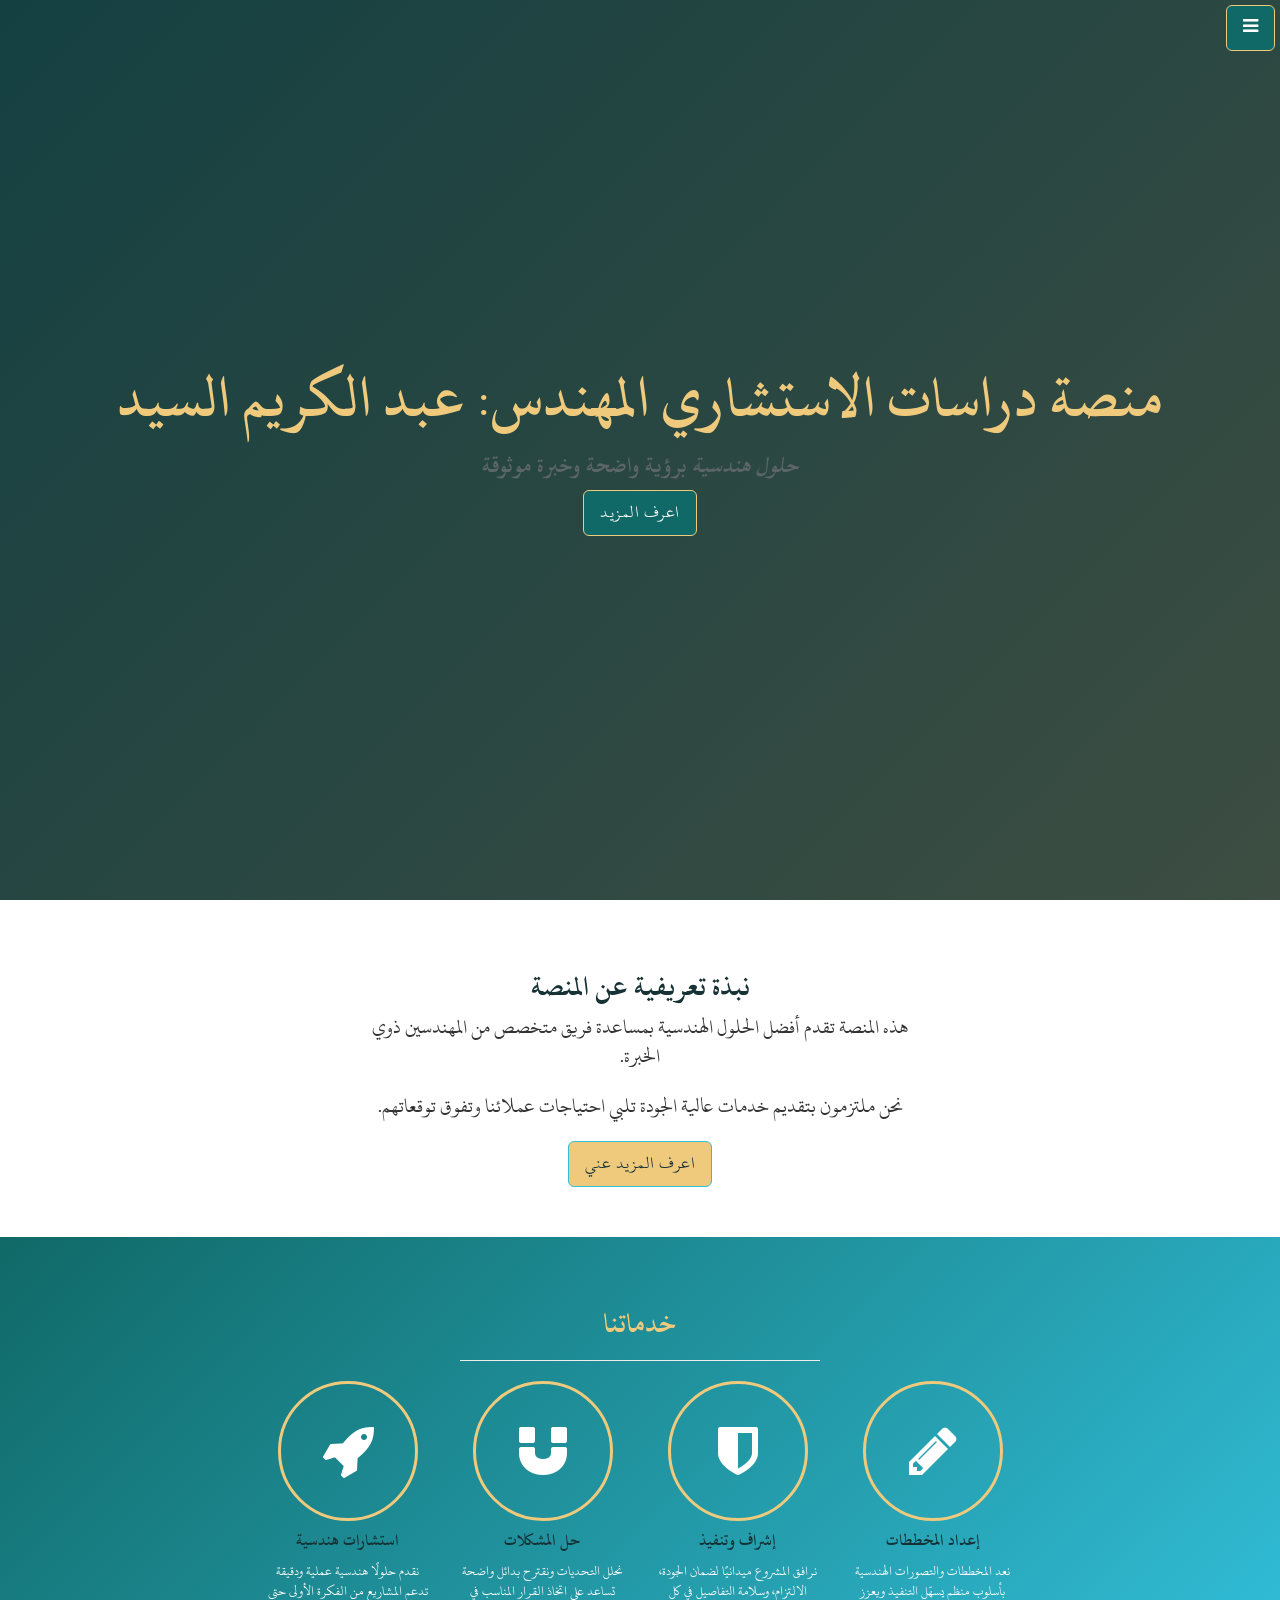
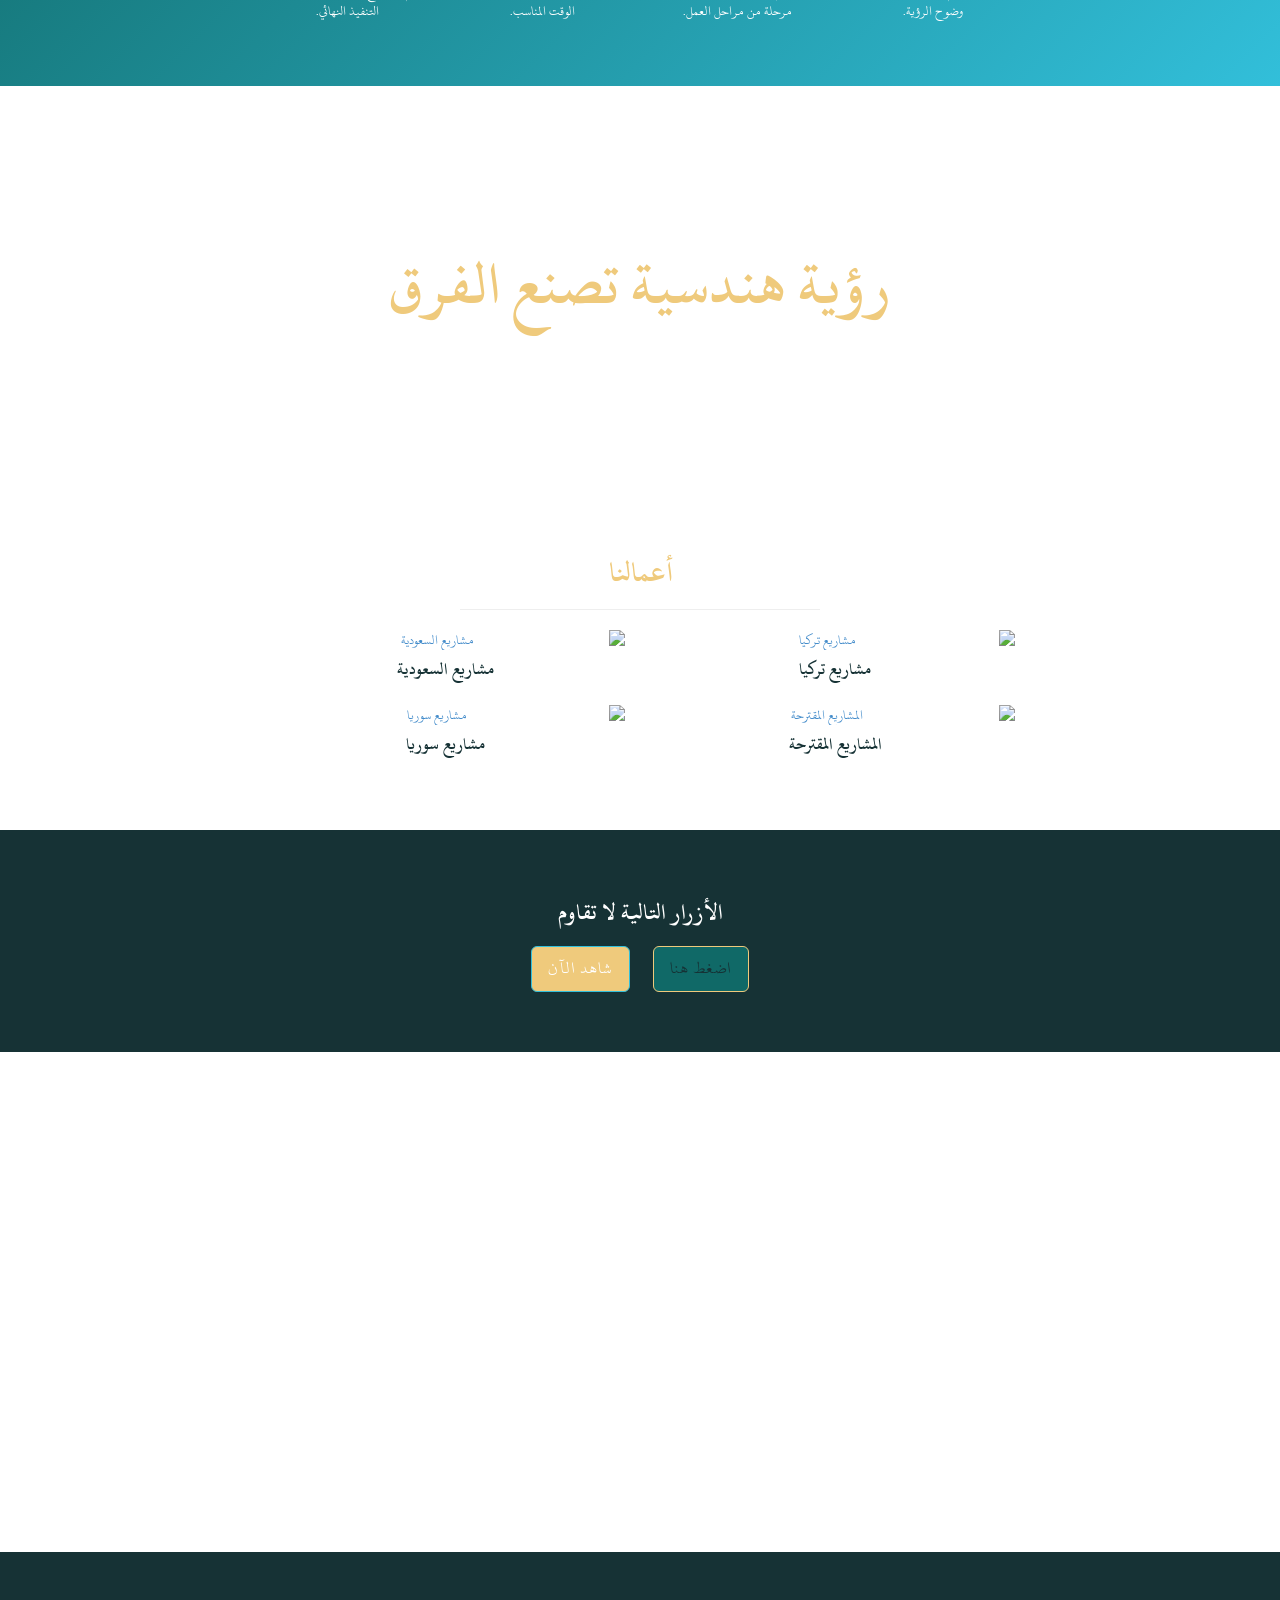
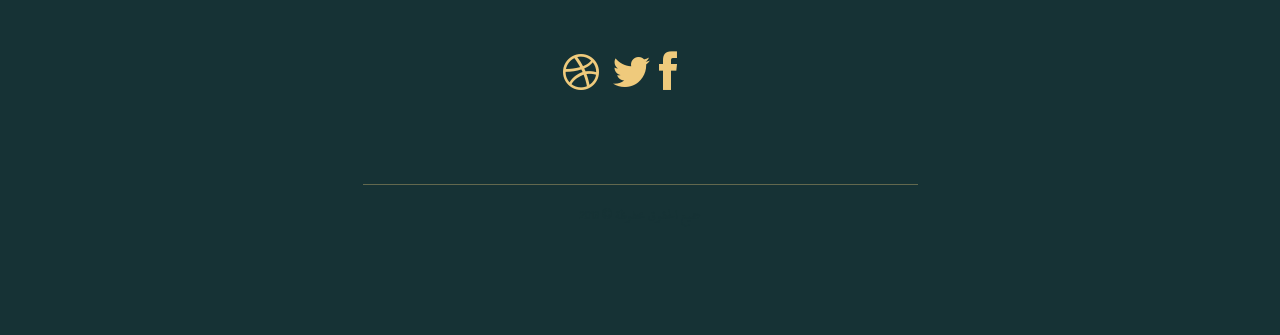
==== index.html @ eed84a06 "New Projects Pages" ====
<!DOCTYPE html>
<html lang="ar" dir="rtl">
  <head>
    <meta charset="utf-8">
    <meta name="viewport" content="width=device-width, initial-scale=1.0">
    <meta name="description" content="">
    <meta name="author" content="">

    <title>منصة المستشار الهندسي عبد الكريم السيد</title>

    <!-- Bootstrap core CSS -->
    <link href="css/bootstrap.css" rel="stylesheet">

    <!-- Add custom CSS here -->
    <link href="css/stylish-portfolio.css" rel="stylesheet">
    <link href="font-awesome/css/font-awesome.min.css" rel="stylesheet">
  </head>

  <body>

    <!-- Side Menu -->
    <a id="menu-toggle" href="#" class="btn btn-primary btn-lg toggle"><i class="fa fa-bars"></i></a>
    <div id="sidebar-wrapper">
      <ul class="sidebar-nav">
        <a id="menu-close" href="#" class="btn btn-default btn-lg pull-right toggle"><i class="fa fa-times"></i></a>
        <li class="sidebar-brand"><a href="index.html">منصة المستشار</a></li>
        <li><a href="#top">الرئيسية</a></li>
        <li><a href="#about">نبذة تعريفية</a></li>
        <li><a href="about-me.html">عنّي</a></li>
        <li><a href="#services">الخدمات</a></li>
        <li><a href="#portfolio">معرض الأعمال</a></li>
        <li><a href="#contact">تواصل معي</a></li>
      </ul>
    </div>
    <!-- /Side Menu -->
  
    <!-- Full Page Image Header Area -->
    <div id="top" class="header">
      <video class="header-video" autoplay muted loop playsinline>
        <source src="vid/Hero.mp4" type="video/mp4">
      </video>
      <div class="vert-text">
        <h1 class="hero-arabic-title">منصة دراسات الاستشاري المهندس: عبد الكريم السيد</h1>
        <h3><em>حلول هندسية</em> برؤية واضحة وخبرة موثوقة</h3>
        <a href="#about" class="btn btn-default btn-lg">اعرف المزيد</a>
      </div>
    </div>
    <!-- /Full Page Image Header Area -->
  
    <!-- Intro -->
    <div id="about" class="intro">
      <div class="container">
        <div class="row">
          <div class="col-md-6 col-md-offset-3 text-center">
            <h2 class="hero-arabic-title">نبذة تعريفية عن المنصة</h2>
            <p class="lead">هذه المنصة تقدم أفضل الحلول الهندسية بمساعدة فريق متخصص من المهندسين ذوي الخبرة.</p>
            <p class="lead">نحن ملتزمون بتقديم خدمات عالية الجودة تلبي احتياجات عملائنا وتفوق توقعاتهم.</p>
            <a href="about-me.html" class="btn btn-primary btn-lg">اعرف المزيد عني</a>

          </div>
        </div>
      </div>
    </div>
    <!-- /Intro -->
  
    <!-- Services -->
    <div id="services" class="services">
      <div class="container">
        <div class="row">
          <div class="col-md-4 col-md-offset-4 text-center">
            <h2>خدماتنا</h2>
            <hr>
          </div>
        </div>
        <div class="row">
          <div class="col-md-2 col-md-offset-2 text-center">
            <div class="service-item">
              <i class="service-icon fa fa-rocket"></i>
              <h4>استشارات هندسية</h4>
              <p>نقدم حلولًا هندسية عملية ودقيقة تدعم المشاريع من الفكرة الأولى حتى التنفيذ النهائي.</p>
            </div>
          </div>
          <div class="col-md-2 text-center">
            <div class="service-item">
              <i class="service-icon fa fa-magnet"></i>
              <h4>حل المشكلات</h4>
              <p>نحلل التحديات ونقترح بدائل واضحة تساعد على اتخاذ القرار المناسب في الوقت المناسب.</p>
            </div>
          </div>
          <div class="col-md-2 text-center">
            <div class="service-item">
              <i class="service-icon fa fa-shield"></i>
              <h4>إشراف وتنفيذ</h4>
              <p>نرافق المشروع ميدانيًا لضمان الجودة، الالتزام، وسلامة التفاصيل في كل مرحلة من مراحل العمل.</p>
            </div>
          </div>
          <div class="col-md-2 text-center">
            <div class="service-item">
              <i class="service-icon fa fa-pencil"></i>
              <h4>إعداد المخططات</h4>
              <p>نعد المخططات والتصورات الهندسية بأسلوب منظم يسهّل التنفيذ ويعزز وضوح الرؤية.</p>
            </div>
          </div>
        </div>
      </div>
    </div>
    <!-- /Services -->

    <!-- Callout -->
    <div class="callout">
      <div class="vert-text">
        <h1>رؤية هندسية تصنع الفرق</h1>
      </div>
    </div>
    <!-- /Callout -->

    <!-- Portfolio -->
    <div id="portfolio" class="portfolio">
      <div class="container">
        <div class="row">
          <div class="col-md-4 col-md-offset-4 text-center">
            <h2>أعمالنا</h2>
            <hr>
          </div>
        </div>
        <div class="row">
          <div class="col-md-4 col-md-offset-2 text-center">
            <div class="portfolio-item">
              <a href="projects-saudi.html"><img class="img-portfolio img-responsive" src="img/portfolio-1.jpg" alt="مشاريع السعودية"></a>
              <h4>مشاريع السعودية</h4>
            </div>
          </div>
          <div class="col-md-4 text-center">
            <div class="portfolio-item">
              <a href="projects-turkey.html"><img class="img-portfolio img-responsive" src="img/portfolio-2.jpg" alt="مشاريع تركيا"></a>
              <h4>مشاريع تركيا</h4>
            </div>
          </div>
        </div>
        <div class="row">
          <div class="col-md-4 col-md-offset-2 text-center">
            <div class="portfolio-item">
              <a href="projects-syria.html"><img class="img-portfolio img-responsive" src="img/portfolio-3.jpg" alt="مشاريع سوريا"></a>
              <h4>مشاريع سوريا</h4>
            </div>
          </div>
          <div class="col-md-4 text-center">
            <div class="portfolio-item">
              <a href="proposed-projects.html"><img class="img-portfolio img-responsive" src="img/portfolio-4.jpg" alt="المشاريع المقترحة"></a>
              <h4>المشاريع المقترحة</h4>
            </div>
          </div>
        </div>
      </div>
    </div>
    <!-- /Portfolio -->

    <!-- Call to Action -->
    <div class="call-to-action">
      <div class="container">
        <div class="row">
          <div class="col-md-6 col-md-offset-3 text-center">
            <h3>الأزرار التالية لا تقاوم</h3>
            <a href="#" class="btn btn-lg btn-default">اضغط هنا</a>
            <a href="#" class="btn btn-lg btn-primary">شاهد الآن</a>
          </div>
        </div>
      </div>
    </div>
    <!-- /Call to Action -->

    <!-- Map -->
    <div id="contact" class="map">
      <iframe width="100%" height="100%" frameborder="0" scrolling="no" marginheight="0" marginwidth="0" src="https://maps.google.com/maps?f=q&amp;source=s_q&amp;hl=en&amp;geocode=&amp;q=Twitter,+Inc.,+Market+Street,+San+Francisco,+CA&amp;aq=0&amp;oq=twitter&amp;sll=28.659344,-81.187888&amp;sspn=0.128789,0.264187&amp;ie=UTF8&amp;hq=Twitter,+Inc.,+Market+Street,+San+Francisco,+CA&amp;t=m&amp;z=15&amp;iwloc=A&amp;output=embed"></iframe><br /><small><a href="https://maps.google.com/maps?f=q&amp;source=embed&amp;hl=en&amp;geocode=&amp;q=Twitter,+Inc.,+Market+Street,+San+Francisco,+CA&amp;aq=0&amp;oq=twitter&amp;sll=28.659344,-81.187888&amp;sspn=0.128789,0.264187&amp;ie=UTF8&amp;hq=Twitter,+Inc.,+Market+Street,+San+Francisco,+CA&amp;t=m&amp;z=15&amp;iwloc=A"></a></small></iframe>
    </div>
    <!-- /Map -->
    
    <!-- Footer -->
    <footer>
      <div class="container">
        <div class="row">
          <div class="col-md-6 col-md-offset-3 text-center">
            <ul class="list-inline">
              <li><i class="fa fa-facebook fa-3x"></i></li>
              <li><i class="fa fa-twitter fa-3x"></i></li>
              <li><i class="fa fa-dribbble fa-3x"></i></li>
            </ul>
            <div class="top-scroll">
              <a href="#top"><i class="fa fa-circle-arrow-up scroll fa-4x"></i></a>
            </div>
            <hr>
            <p>جميع الحقوق محفوظة &copy; 2013</p>
          </div>
        </div>
      </div>
    </footer>
    <!-- /Footer -->

    <!-- JavaScript -->
    <script src="js/jquery-1.10.2.js"></script>
    <script src="js/bootstrap.js"></script>

    <!-- Custom JavaScript for the Side Menu and Smooth Scrolling -->
    <script>
        $("#menu-close").click(function(e) {
            e.preventDefault();
            $("#sidebar-wrapper").toggleClass("active");
        });
    </script>
    <script>
        $("#menu-toggle").click(function(e) {
            e.preventDefault();
            $("#sidebar-wrapper").toggleClass("active");
        });
    </script>
    <script>
      $(function() {
        $("#sidebar-wrapper a[href]").not("#menu-close").click(function() {
          $("#sidebar-wrapper").removeClass("active");
        });
      });
    </script>
    <script>
      $(function() {
        $('a[href*=#]:not([href=#])').click(function() {
          if (location.pathname.replace(/^\//,'') == this.pathname.replace(/^\//,'') 
            || location.hostname == this.hostname) {

            var target = $(this.hash);
            target = target.length ? target : $('[name=' + this.hash.slice(1) +']');
            if (target.length) {
              $('html,body').animate({
                scrollTop: target.offset().top
              }, 1000);
              return false;
            }
          }
        });
      });
    </script>

  </body>

</html>
---- css/stylish-portfolio.css ----
/* Global Styles */

html,
body {
  height: 100%;
  width: 100%;
  direction: rtl;
}

body {
  font-family: 'KFGQPC Uthman Taha Naskh Regular', serif;
  color: #333333;
  text-align: right;
}

:root {
  --ink: #163235;
  --teal: #106967;
  --mint: #4fbc9c;
  --sky: #32bfda;
  --gold: #efca7c;
  --white: #ffffff;
}

@font-face {
  font-family: 'KFGQPC Uthman Taha Naskh Regular';
  src: url('../font-awesome/fonts/KFGQPC Uthman Taha Naskh Regular.ttf') format('truetype');
  font-weight: normal;
  font-style: normal;
}

@font-face {
  font-family: 'KFGQPC Uthman Taha Naskh Bold';
  src: url('../font-awesome/fonts/KFGQPC Uthman Taha Naskh Bold.ttf') format('truetype');
  font-weight: bold;
  font-style: normal;
}

.vert-text {
  display: table-cell;
  vertical-align: middle;
  text-align: center;
}

.vert-text h1 {
  padding: 0;
  margin: 0;
  font-size: 4.5em;
  font-weight: 700;
}

.hero-arabic-title,
h1,
h2,
h3,
h4,
h5,
h6 {
  font-family: 'KFGQPC Uthman Taha Naskh Bold', serif;
  font-weight: bold;
}

.btn,
.sidebar-nav li a,
.sidebar-nav > .sidebar-brand a {
  font-family: 'KFGQPC Uthman Taha Naskh Regular', serif;
  letter-spacing: 0.5px;
}

/* Side Menu */

#sidebar-wrapper {
  right: -250px;
  width: 250px;
  background: var(--gold);
  position: fixed;
  height: 100%;
  overflow-y: auto;
  z-index: 1000;
  -webkit-transition: all 0.4s ease 0s;
  -moz-transition: all 0.4s ease 0s;
  -ms-transition: all 0.4s ease 0s;
  -o-transition: all 0.4s ease 0s;
  transition: all 0.4s ease 0s;
}

.sidebar-nav {
  position: absolute;
  top: 0;
  width: 250px;
  list-style: none;
  margin: 0;
  padding: 0;
  right: 0;
}

.sidebar-nav li {
  line-height: 40px;
  padding-right: 20px;
  text-indent: 0;
  text-align: right;
}

.sidebar-nav li a {
  color: #333333;
  display: block;
  text-decoration: none;
  transition: background-color 0.2s ease, color 0.2s ease;
}

.sidebar-nav li a:hover {
  color: var(--white);
  background: var(--teal);
  text-decoration: none;
}

.sidebar-nav li a:active,
.sidebar-nav li a:focus {
  text-decoration: none;
}

.sidebar-nav > .sidebar-brand {
  height: 55px;
  line-height: 55px;
  font-size: 18px;
}

.sidebar-nav > .sidebar-brand a {
  color: #333333;
}

.sidebar-nav > .sidebar-brand a:hover {
  color: var(--white);
  background: none;
}

#menu-toggle {
  top: 0;
  right: 0;
  position: fixed;
  z-index: 2001;
}

#sidebar-wrapper.active {
  right: 0;
  -webkit-transition: all 0.4s ease 0s;
  -moz-transition: all 0.4s ease 0s;
  -ms-transition: all 0.4s ease 0s;
  -o-transition: all 0.4s ease 0s;
  transition: all 0.4s ease 0s;
}

.sidebar-nav > a.toggle {
  float: left;
}

.toggle {
  margin: 5px 5px 0 0;
  cursor: pointer;
}

#menu-toggle.btn-primary,
.sidebar-nav > a.toggle.btn-default {
  color: var(--white);
  background-color: var(--teal);
  border-color: var(--gold);
}

#menu-toggle.btn-primary:hover,
#menu-toggle.btn-primary:focus,
.sidebar-nav > a.toggle.btn-default:hover,
.sidebar-nav > a.toggle.btn-default:focus {
  color: var(--ink);
  background-color: var(--gold);
  border-color: var(--sky);
}

/* Full Page Image Header Area */

.header {
  display: table;
  height: 100%;
  width: 100%;
  position: relative;
  overflow: hidden;
  background: var(--ink);
}

.header:before {
  content: "";
  position: absolute;
  top: 0;
  right: 0;
  bottom: 0;
  left: 0;
  background: linear-gradient(135deg, rgba(16, 105, 103, 0.26), rgba(239, 202, 124, 0.18));
  z-index: 1;
  pointer-events: none;
}

.header-video {
  position: absolute;
  top: 50%;
  left: 50%;
  min-width: 100%;
  min-height: 100%;
  width: auto;
  height: auto;
  transform: translate(-50%, -50%);
  object-fit: cover;
  z-index: 0;
}

.header .vert-text {
  position: relative;
  z-index: 2;
}

.header .vert-text h1,
.header .vert-text h3,
.callout h1,
.services h2,
.portfolio h2,
.call-to-action h3 {
  color: var(--gold);
}

.header .vert-text h3 {
  color: #5c6668;
}

.intro h2,
.services h4,
.portfolio h4,
.call-to-action .btn,
footer p {
  color: var(--ink);
}

.services p,
.portfolio p,
.call-to-action h3,
footer {
  color: var(--white);
}

/* Intro */

.intro {
  padding: 50px 0;
}

/* Services */

.services {
  background: linear-gradient(135deg, var(--teal), var(--sky));
  padding: 50px 0;
  color: var(--white);
}

.service-item {
  margin-bottom: 15px;
}

i.service-icon {
  border: 3px solid var(--gold);
  border-radius: 50%;
  display: inline-block;
  font-size: 56px;
  width: 140px;
  height: 140px;
  line-height: 136px;
  vertical-align: middle; 
  text-align: center;
  color: var(--white);
}

/* Callout */

.callout {
  color: var(--white);
  display: table;
  height: 400px;
  width: 100%;
  background: url(../img/callout.jpg) no-repeat center center fixed; 
  -webkit-background-size: cover;
  -moz-background-size: cover;
  -o-background-size: cover;
  background-size: cover;
}

/* Portfolio */

.portfolio {
  padding: 50px 0;
}

.portfolio-item {
  margin-bottom: 25px;
}

.img-portfolio {
  margin: 0 auto;
}


/* Call to Action */

.call-to-action {
  color: var(--white);
  background: var(--ink);
  padding: 50px 0;
}

.call-to-action .btn {
  margin: 10px;
}

.call-to-action .btn-default {
  color: var(--ink);
}

.call-to-action .btn-primary {
  color: var(--white);
}

/* Map */

.map {
  height: 500px;
}

/* Footer */

footer {
  padding: 100px 0;
  background: var(--ink);
  color: var(--gold);
}

.top-scroll {
  margin-top: 50px;
}

.top-scroll a {
  text-decoration: none;
  color: inherit;
}

footer .list-inline i,
footer .top-scroll i {
  color: var(--gold);
}

i.scroll {
  color: var(--gold);
}

i.scroll:hover {
  color: var(--sky);
}

.btn-default {
  color: var(--white);
  background-color: var(--teal);
  border-color: var(--gold);
}

.btn-default:hover,
.btn-default:focus,
.btn-default:active,
.btn-default.active,
.open .dropdown-toggle.btn-default {
  color: var(--ink);
  background-color: var(--gold);
  border-color: var(--sky);
}

.btn-primary {
  color: var(--ink);
  background-color: var(--gold);
  border-color: var(--sky);
}

.btn-primary:hover,
.btn-primary:focus,
.btn-primary:active,
.btn-primary.active,
.open .dropdown-toggle.btn-primary {
  color: var(--white);
  background-color: var(--sky);
  border-color: var(--mint);
}

footer hr {
  border-top-color: rgba(239, 202, 124, 0.35);
}
/* Responsive */

@media (max-width: 768px) {
	
  .callout {
	background: url(../img/callout.jpg) no-repeat center center scroll; 
  }

  .map {
	height: 75%;
  }

}
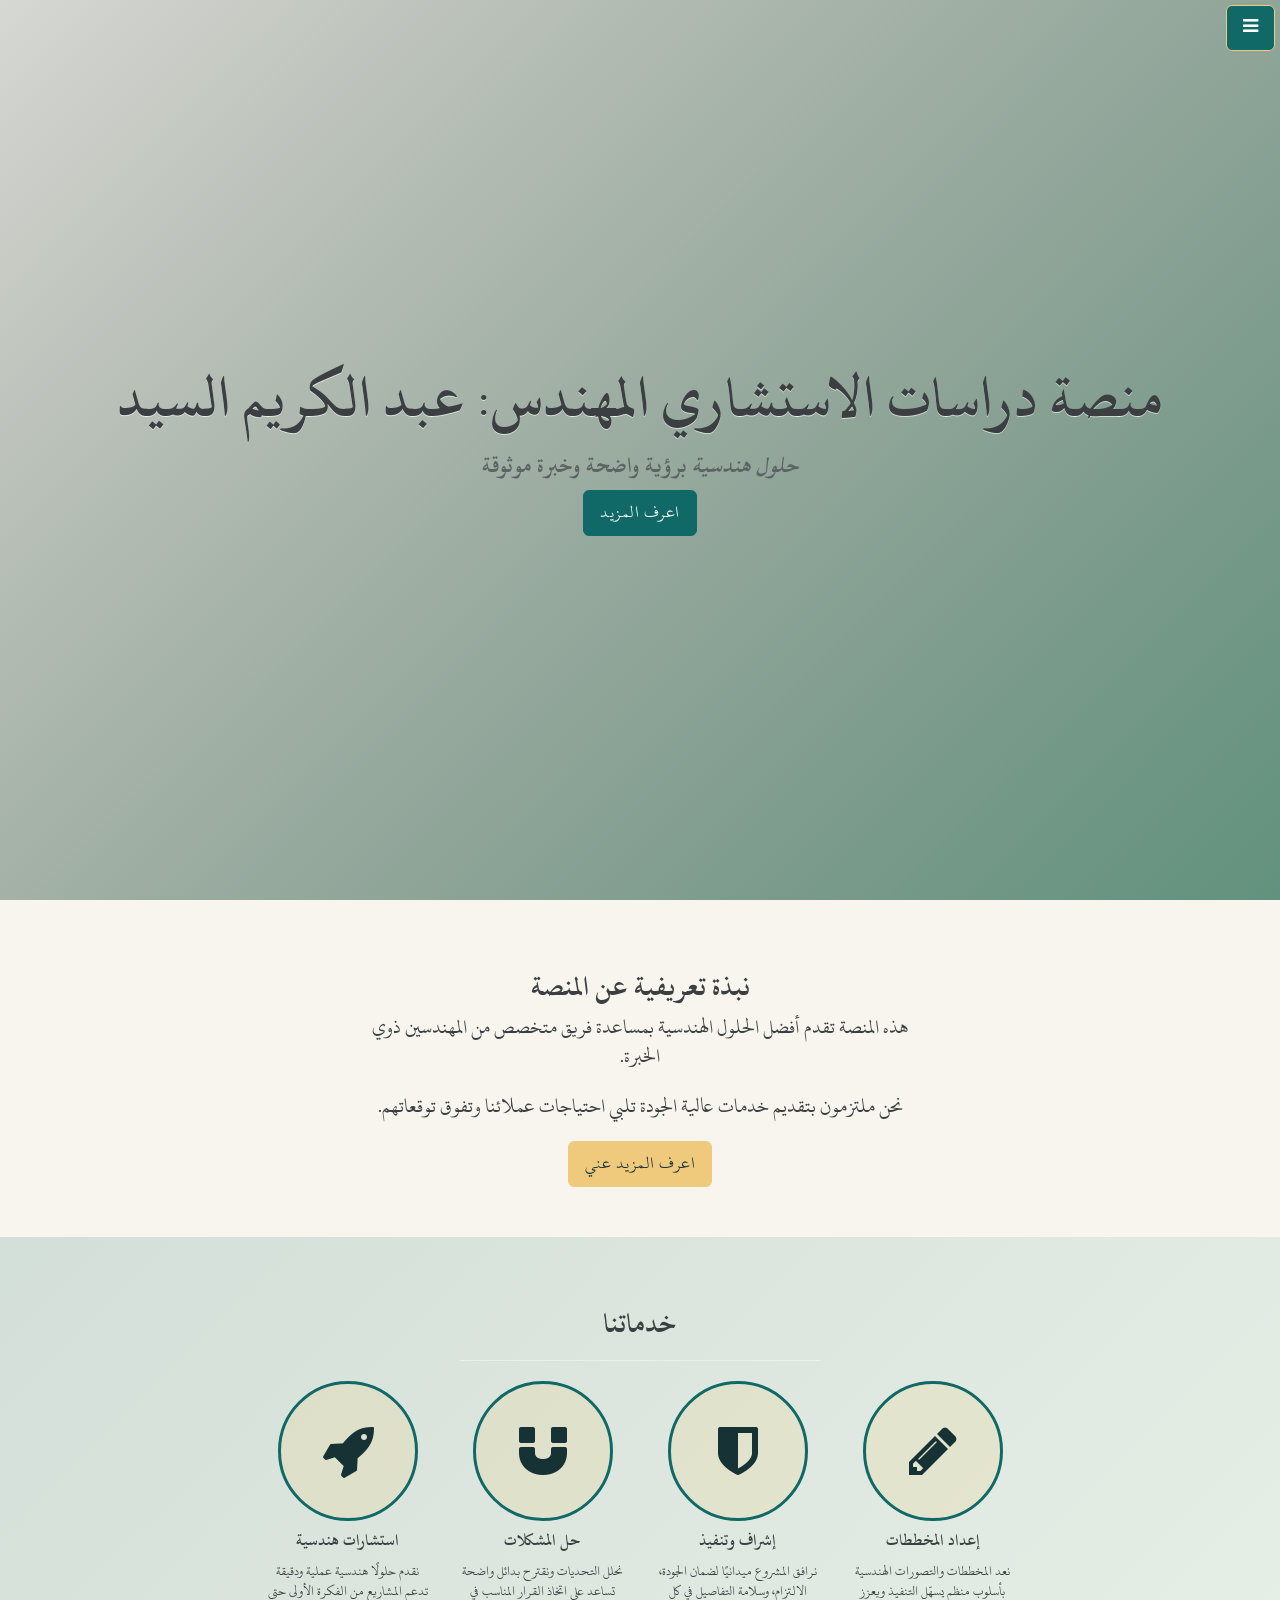
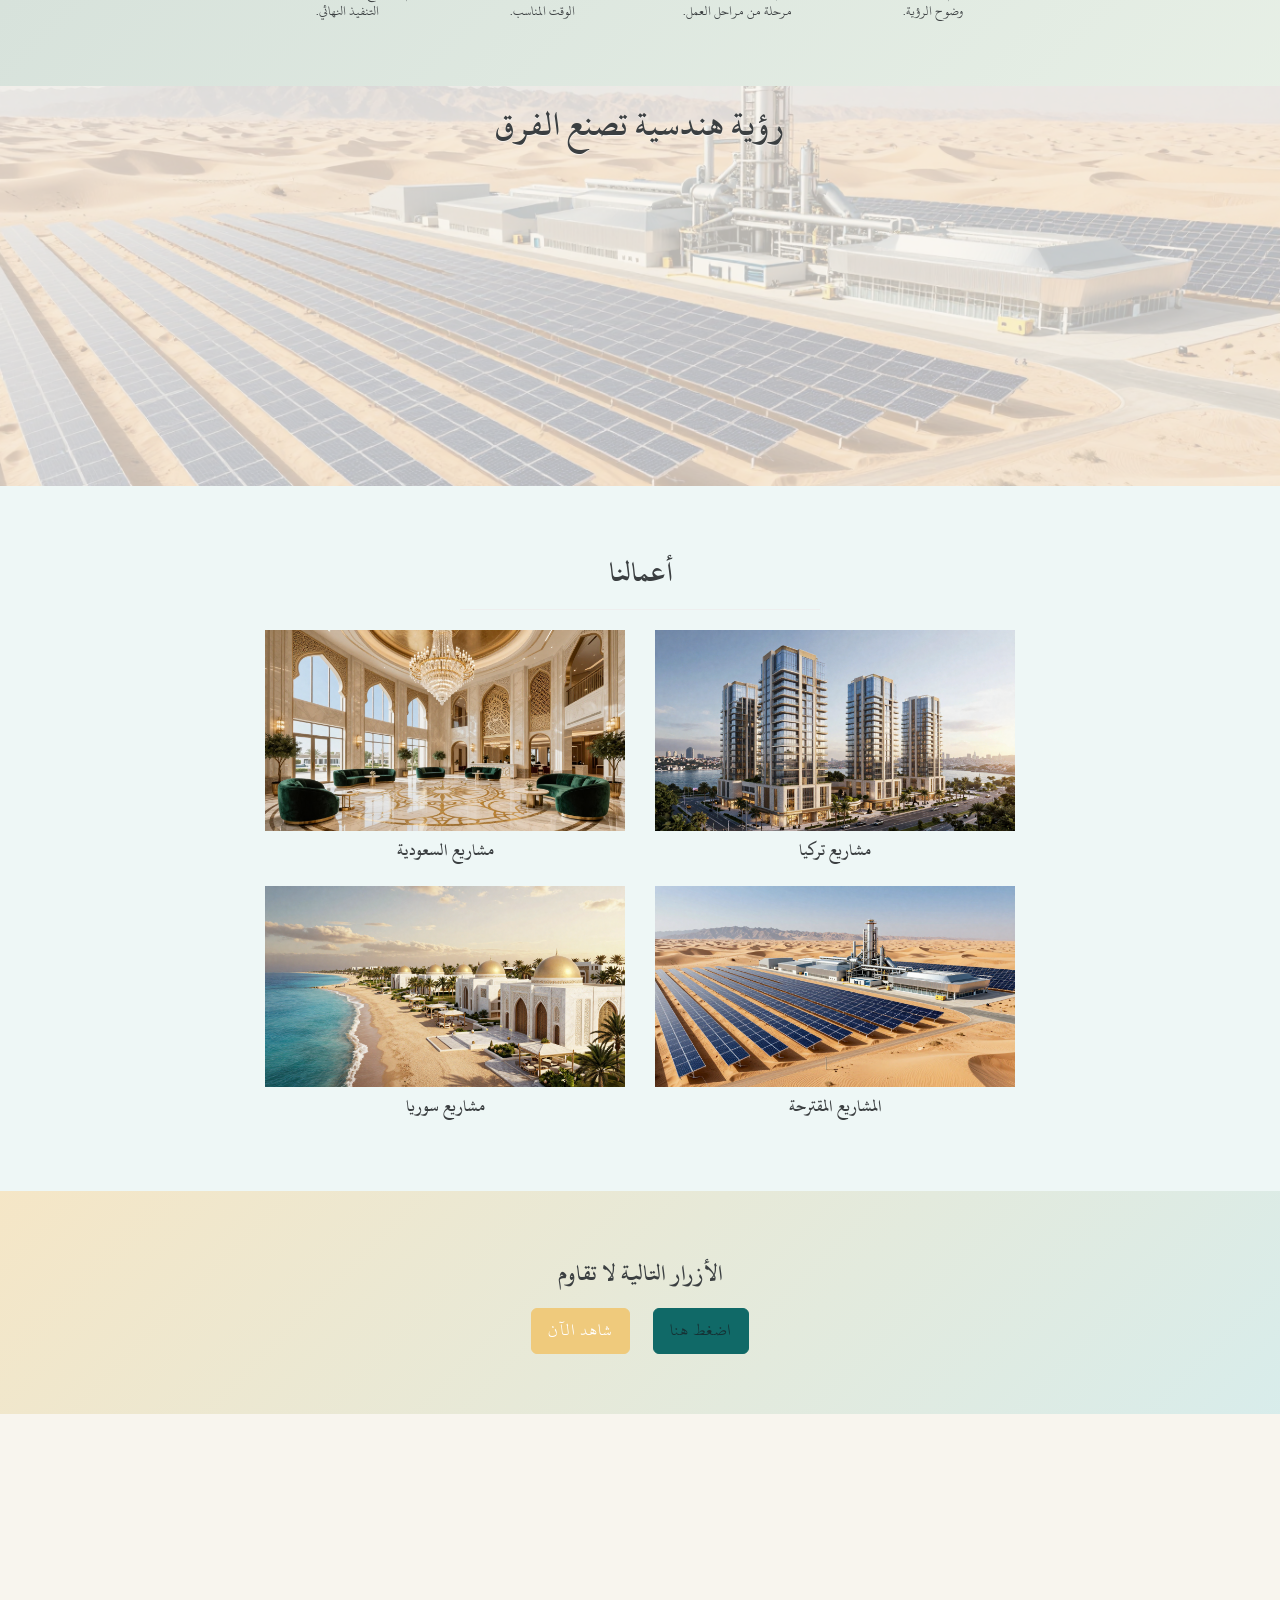
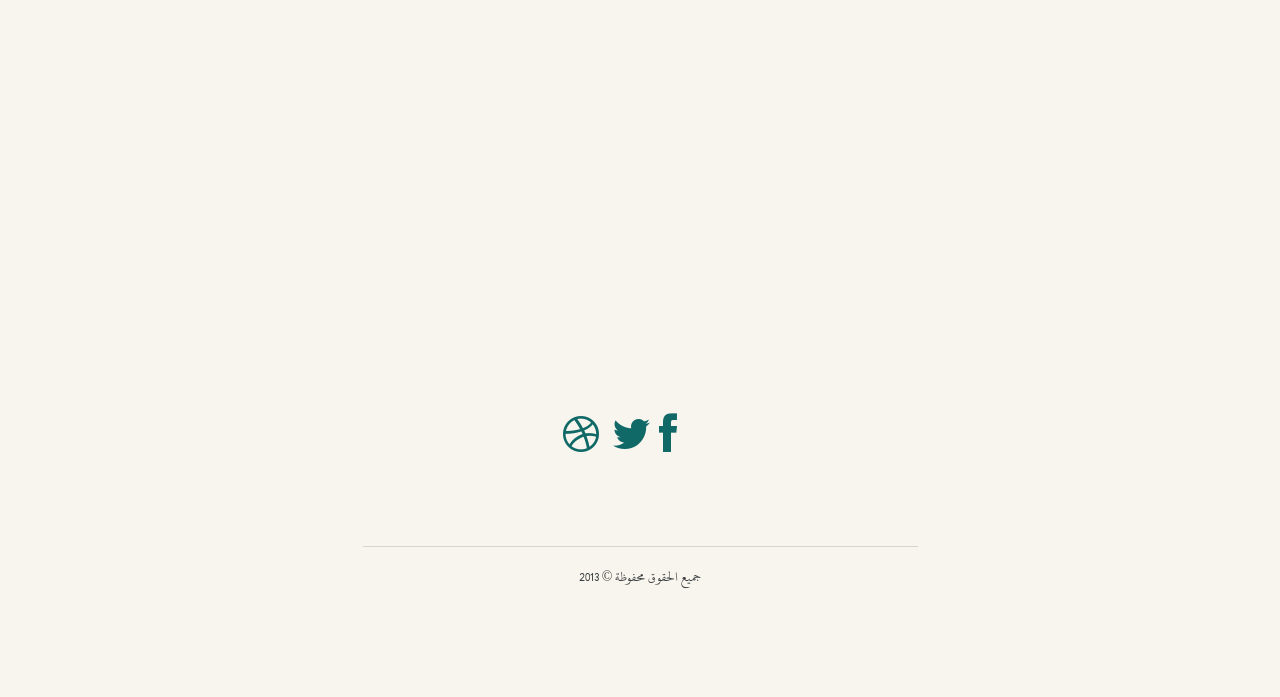
==== commit 65fc95cd: "New images" ====
--- a/index.html
+++ b/index.html
@@ -108,8 +108,14 @@
 
     <!-- Callout -->
     <div class="callout">
-      <div class="vert-text">
-        <h1>رؤية هندسية تصنع الفرق</h1>
+      <img class="callout-bg" src="img/ProposedProjects.png" alt="">
+      <div class="callout-film"></div>
+      <div class="container">
+        <div class="row">
+          <div class="col-md-8 col-md-offset-2 text-center callout-content">
+            <h1>رؤية هندسية تصنع الفرق</h1>
+          </div>
+        </div>
       </div>
     </div>
     <!-- /Callout -->
@@ -126,13 +132,13 @@
         <div class="row">
           <div class="col-md-4 col-md-offset-2 text-center">
             <div class="portfolio-item">
-              <a href="projects-saudi.html"><img class="img-portfolio img-responsive" src="img/portfolio-1.jpg" alt="مشاريع السعودية"></a>
+              <a href="projects-saudi.html"><img class="img-portfolio img-responsive" src="img/SaudiProjects.png" alt="مشاريع السعودية"></a>
               <h4>مشاريع السعودية</h4>
             </div>
           </div>
           <div class="col-md-4 text-center">
             <div class="portfolio-item">
-              <a href="projects-turkey.html"><img class="img-portfolio img-responsive" src="img/portfolio-2.jpg" alt="مشاريع تركيا"></a>
+              <a href="projects-turkey.html"><img class="img-portfolio img-responsive" src="img/TurkeyProjects.png" alt="مشاريع تركيا"></a>
               <h4>مشاريع تركيا</h4>
             </div>
           </div>
@@ -140,13 +146,13 @@
         <div class="row">
           <div class="col-md-4 col-md-offset-2 text-center">
             <div class="portfolio-item">
-              <a href="projects-syria.html"><img class="img-portfolio img-responsive" src="img/portfolio-3.jpg" alt="مشاريع سوريا"></a>
+              <a href="projects-syria.html"><img class="img-portfolio img-responsive" src="img/SyriaProjects.png" alt="مشاريع سوريا"></a>
               <h4>مشاريع سوريا</h4>
             </div>
           </div>
           <div class="col-md-4 text-center">
             <div class="portfolio-item">
-              <a href="proposed-projects.html"><img class="img-portfolio img-responsive" src="img/portfolio-4.jpg" alt="المشاريع المقترحة"></a>
+              <a href="proposed-projects.html"><img class="img-portfolio img-responsive" src="img/ProposedProjects.png" alt="المشاريع المقترحة"></a>
               <h4>المشاريع المقترحة</h4>
             </div>
           </div>
--- a/css/stylish-portfolio.css
+++ b/css/stylish-portfolio.css
@@ -9,8 +9,9 @@
 
 body {
   font-family: 'KFGQPC Uthman Taha Naskh Regular', serif;
-  color: #333333;
+  color: #3b3f41;
   text-align: right;
+  background: #f8f5ee;
 }
 
 :root {
@@ -20,6 +21,10 @@
   --sky: #32bfda;
   --gold: #efca7c;
   --white: #ffffff;
+  --text: #3b3f41;
+  --text-soft: #5d6365;
+  --surface: #f8f5ee;
+  --surface-alt: #eef7f6;
 }
 
 @font-face {
@@ -102,7 +107,7 @@
 }
 
 .sidebar-nav li a {
-  color: #333333;
+  color: var(--text);
   display: block;
   text-decoration: none;
   transition: background-color 0.2s ease, color 0.2s ease;
@@ -126,7 +131,7 @@
 }
 
 .sidebar-nav > .sidebar-brand a {
-  color: #333333;
+  color: var(--ink);
 }
 
 .sidebar-nav > .sidebar-brand a:hover {
@@ -183,7 +188,7 @@
   width: 100%;
   position: relative;
   overflow: hidden;
-  background: var(--ink);
+  background: linear-gradient(135deg, rgba(22, 50, 53, 0.92), rgba(16, 105, 103, 0.82));
 }
 
 .header:before {
@@ -193,7 +198,7 @@
   right: 0;
   bottom: 0;
   left: 0;
-  background: linear-gradient(135deg, rgba(16, 105, 103, 0.26), rgba(239, 202, 124, 0.18));
+  background: linear-gradient(135deg, rgba(248, 245, 238, 0.84), rgba(239, 202, 124, 0.22));
   z-index: 1;
   pointer-events: none;
 }
@@ -222,11 +227,15 @@
 .services h2,
 .portfolio h2,
 .call-to-action h3 {
-  color: var(--gold);
+  color: var(--text);
+}
+
+.header .vert-text h1 {
+  text-shadow: 0 1px 0 rgba(255, 255, 255, 0.6);
 }
 
 .header .vert-text h3 {
-  color: #5c6668;
+  color: var(--text-soft);
 }
 
 .intro h2,
@@ -234,28 +243,29 @@
 .portfolio h4,
 .call-to-action .btn,
 footer p {
-  color: var(--ink);
+  color: var(--text);
 }
 
 .services p,
 .portfolio p,
 .call-to-action h3,
 footer {
-  color: var(--white);
+  color: var(--text);
 }
 
 /* Intro */
 
 .intro {
   padding: 50px 0;
+  background: var(--surface);
 }
 
 /* Services */
 
 .services {
-  background: linear-gradient(135deg, var(--teal), var(--sky));
+  background: linear-gradient(135deg, rgba(16, 105, 103, 0.16), rgba(79, 188, 156, 0.1));
   padding: 50px 0;
-  color: var(--white);
+  color: var(--text);
 }
 
 .service-item {
@@ -263,7 +273,7 @@
 }
 
 i.service-icon {
-  border: 3px solid var(--gold);
+  border: 3px solid var(--teal);
   border-radius: 50%;
   display: inline-block;
   font-size: 56px;
@@ -272,27 +282,56 @@
   line-height: 136px;
   vertical-align: middle; 
   text-align: center;
-  color: var(--white);
+  color: var(--ink);
+  background: rgba(239, 202, 124, 0.2);
 }
 
 /* Callout */
 
 .callout {
-  color: var(--white);
+  color: var(--text);
+  position: relative;
   display: table;
   height: 400px;
   width: 100%;
-  background: url(../img/callout.jpg) no-repeat center center fixed; 
-  -webkit-background-size: cover;
-  -moz-background-size: cover;
-  -o-background-size: cover;
-  background-size: cover;
+  overflow: hidden;
+  background: var(--surface);
+}
+
+.callout-bg {
+  position: absolute;
+  top: 0;
+  right: 0;
+  width: 100%;
+  height: 100%;
+  object-fit: cover;
+  z-index: 0;
+}
+
+.callout-film {
+  position: absolute;
+  top: 0;
+  right: 0;
+  width: 100%;
+  height: 100%;
+  background: rgba(248, 245, 238, 0.74);
+  z-index: 1;
+}
+
+.callout-content {
+  position: relative;
+  z-index: 2;
+}
+
+.callout-content h1 {
+  text-shadow: 0 1px 0 rgba(255, 255, 255, 0.65);
 }
 
 /* Portfolio */
 
 .portfolio {
   padding: 50px 0;
+  background: var(--surface-alt);
 }
 
 .portfolio-item {
@@ -307,8 +346,8 @@
 /* Call to Action */
 
 .call-to-action {
-  color: var(--white);
-  background: var(--ink);
+  color: var(--text);
+  background: linear-gradient(135deg, rgba(239, 202, 124, 0.35), rgba(50, 191, 218, 0.16));
   padding: 50px 0;
 }
 
@@ -328,14 +367,15 @@
 
 .map {
   height: 500px;
+  filter: grayscale(15%) contrast(0.95) saturate(0.85);
 }
 
 /* Footer */
 
 footer {
   padding: 100px 0;
-  background: var(--ink);
-  color: var(--gold);
+  background: var(--surface);
+  color: var(--text);
 }
 
 .top-scroll {
@@ -349,21 +389,21 @@
 
 footer .list-inline i,
 footer .top-scroll i {
-  color: var(--gold);
+  color: var(--teal);
 }
 
 i.scroll {
-  color: var(--gold);
+  color: var(--teal);
 }
 
 i.scroll:hover {
-  color: var(--sky);
+  color: var(--mint);
 }
 
 .btn-default {
   color: var(--white);
   background-color: var(--teal);
-  border-color: var(--gold);
+  border-color: var(--teal);
 }
 
 .btn-default:hover,
@@ -373,13 +413,13 @@
 .open .dropdown-toggle.btn-default {
   color: var(--ink);
   background-color: var(--gold);
-  border-color: var(--sky);
+  border-color: var(--gold);
 }
 
 .btn-primary {
   color: var(--ink);
   background-color: var(--gold);
-  border-color: var(--sky);
+  border-color: var(--gold);
 }
 
 .btn-primary:hover,
@@ -389,18 +429,18 @@
 .open .dropdown-toggle.btn-primary {
   color: var(--white);
   background-color: var(--sky);
-  border-color: var(--mint);
+  border-color: var(--sky);
 }
 
 footer hr {
-  border-top-color: rgba(239, 202, 124, 0.35);
+  border-top-color: rgba(59, 63, 65, 0.18);
 }
 /* Responsive */
 
 @media (max-width: 768px) {
 	
   .callout {
-	background: url(../img/callout.jpg) no-repeat center center scroll; 
+	height: 300px;
   }
 
   .map {
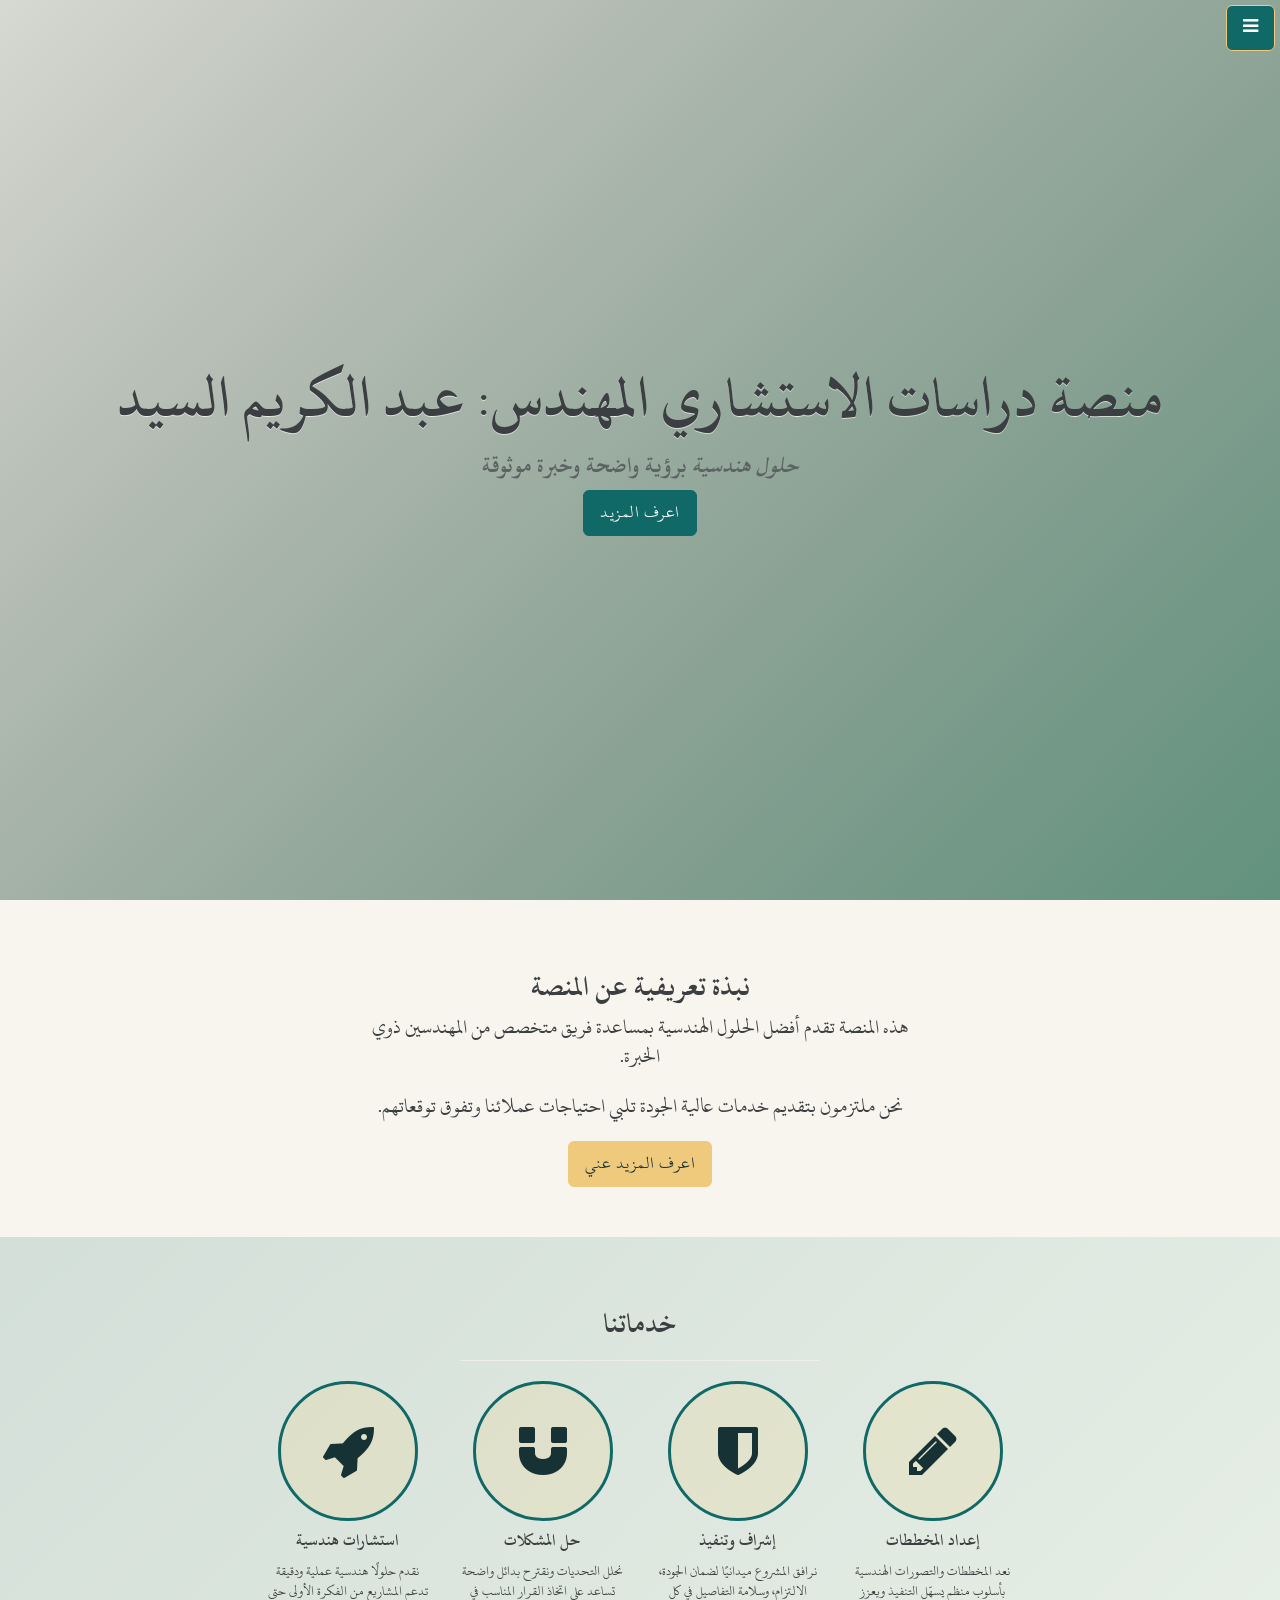
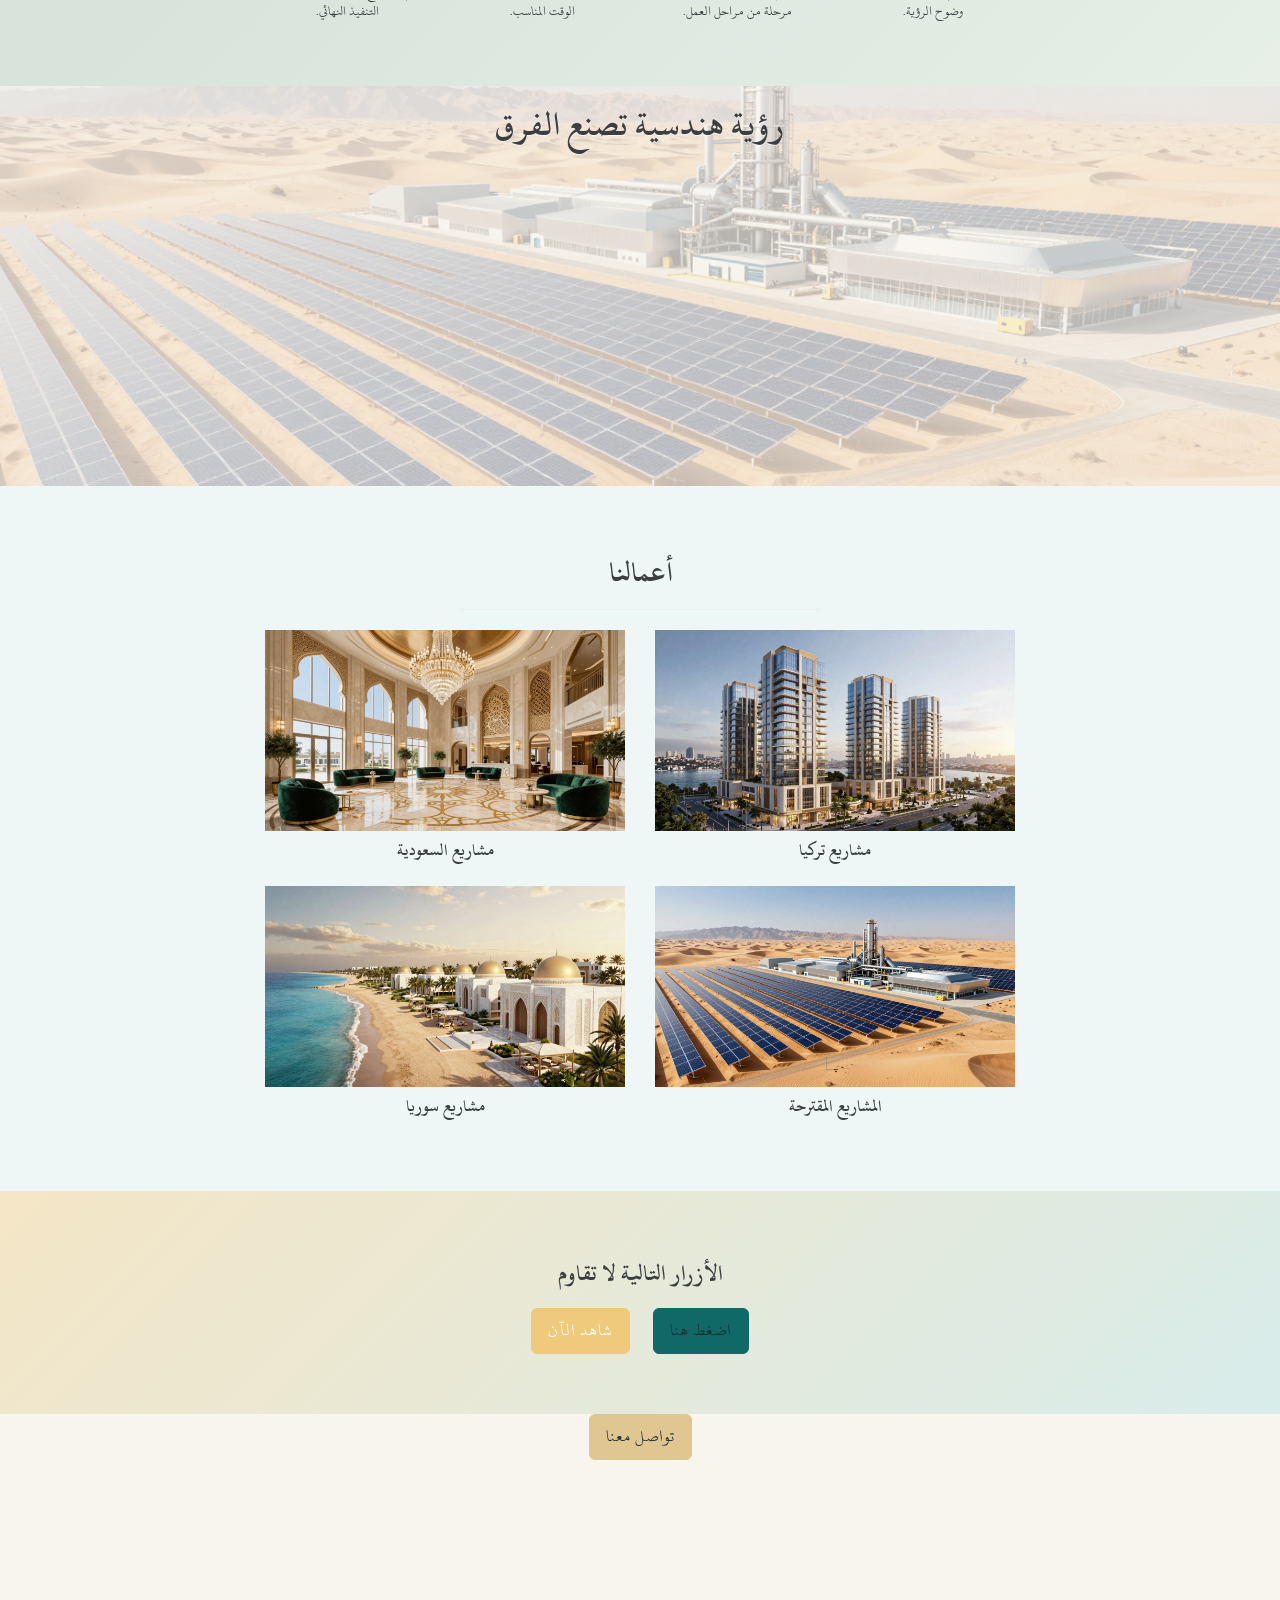
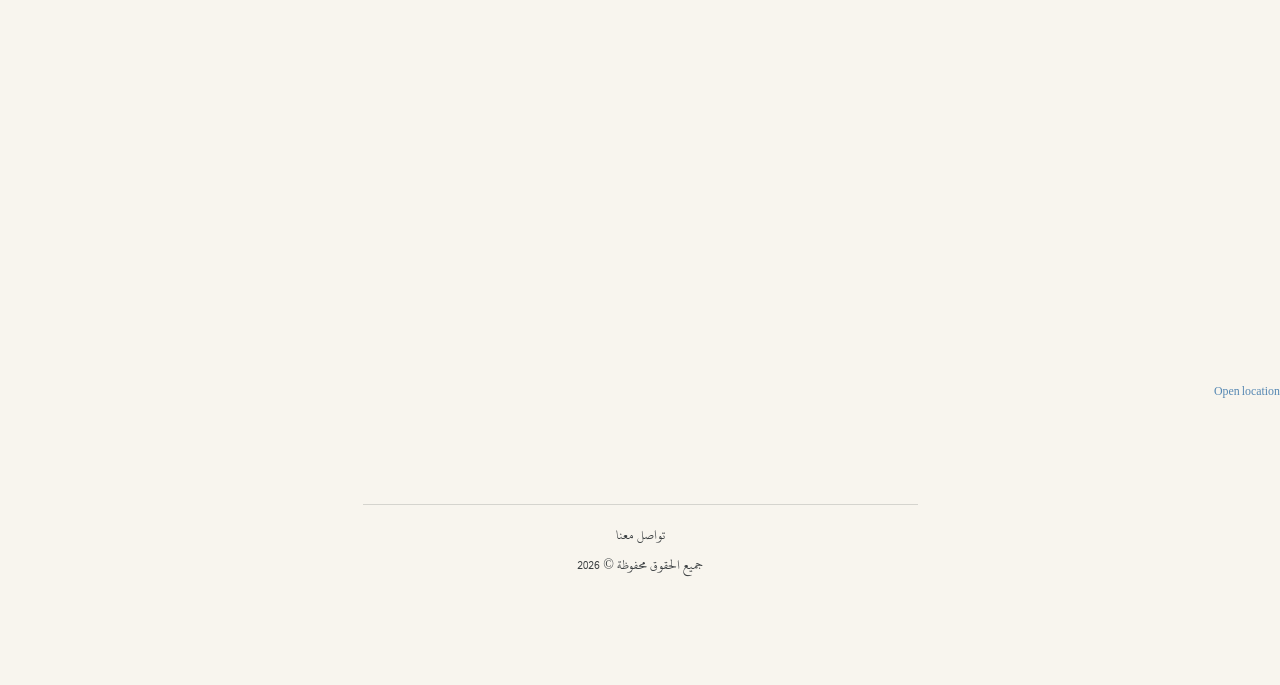
==== commit 47c4676e: "added contact us pop up in footer" ====
--- a/index.html
+++ b/index.html
@@ -14,6 +14,113 @@
     <!-- Add custom CSS here -->
     <link href="css/stylish-portfolio.css" rel="stylesheet">
     <link href="font-awesome/css/font-awesome.min.css" rel="stylesheet">
+
+    <style>
+      .contact-modal {
+        position: fixed;
+        inset: 0;
+        background: rgba(0, 0, 0, 0.65);
+        display: none;
+        align-items: center;
+        justify-content: center;
+        z-index: 9999;
+        padding: 20px;
+      }
+
+      .contact-modal.open {
+        display: flex;
+      }
+
+      .contact-modal-dialog {
+        width: min(100%, 540px);
+        background: #fff;
+        border-radius: 14px;
+        box-shadow: 0 20px 45px rgba(0, 0, 0, 0.25);
+        overflow: hidden;
+      }
+
+      .contact-modal-header {
+        display: flex;
+        align-items: center;
+        justify-content: space-between;
+        padding: 20px 22px 10px;
+      }
+
+      .contact-modal-header h3 {
+        margin: 0;
+        color: #1f2d3d;
+        font-weight: 700;
+      }
+
+      .contact-modal-close {
+        border: none;
+        background: transparent;
+        font-size: 32px;
+        line-height: 1;
+        cursor: pointer;
+        color: #6b7280;
+      }
+
+      .contact-modal-body {
+        padding: 0 22px 22px;
+      }
+
+      .contact-form .row {
+        display: flex;
+        gap: 12px;
+        flex-wrap: wrap;
+      }
+
+      .contact-form .col-half {
+        flex: 1 1 180px;
+      }
+
+      .contact-form label {
+        display: block;
+        margin-bottom: 6px;
+        font-weight: 600;
+        color: #374151;
+      }
+
+      .contact-form input,
+      .contact-form textarea {
+        width: 100%;
+        padding: 10px 12px;
+        border: 1px solid #d1d5db;
+        border-radius: 8px;
+        font-size: 14px;
+        box-sizing: border-box;
+      }
+
+      .contact-form input:focus,
+      .contact-form textarea:focus {
+        outline: 2px solid rgba(41, 98, 255, 0.18);
+        border-color: #4f46e5;
+      }
+
+      .contact-form textarea {
+        min-height: 120px;
+        resize: vertical;
+      }
+
+      .contact-form button {
+        width: 100%;
+        margin-top: 16px;
+      }
+
+      .contact-form-status {
+        margin-top: 12px;
+        font-size: 14px;
+        min-height: 20px;
+        color: #1f7a45;
+      }
+
+      @media (max-width: 768px) {
+        .contact-form .row {
+          flex-direction: column;
+        }
+      }
+    </style>
   </head>
 
   <body>
@@ -177,7 +284,10 @@
 
     <!-- Map -->
     <div id="contact" class="map">
-      <iframe width="100%" height="100%" frameborder="0" scrolling="no" marginheight="0" marginwidth="0" src="https://maps.google.com/maps?f=q&amp;source=s_q&amp;hl=en&amp;geocode=&amp;q=Twitter,+Inc.,+Market+Street,+San+Francisco,+CA&amp;aq=0&amp;oq=twitter&amp;sll=28.659344,-81.187888&amp;sspn=0.128789,0.264187&amp;ie=UTF8&amp;hq=Twitter,+Inc.,+Market+Street,+San+Francisco,+CA&amp;t=m&amp;z=15&amp;iwloc=A&amp;output=embed"></iframe><br /><small><a href="https://maps.google.com/maps?f=q&amp;source=embed&amp;hl=en&amp;geocode=&amp;q=Twitter,+Inc.,+Market+Street,+San+Francisco,+CA&amp;aq=0&amp;oq=twitter&amp;sll=28.659344,-81.187888&amp;sspn=0.128789,0.264187&amp;ie=UTF8&amp;hq=Twitter,+Inc.,+Market+Street,+San+Francisco,+CA&amp;t=m&amp;z=15&amp;iwloc=A"></a></small></iframe>
+      <div class="text-center" style="margin-bottom: 15px; position: relative; z-index: 2;">
+        <button type="button" class="btn btn-primary btn-lg contact-modal-trigger">تواصل معنا</button>
+      </div>
+      <iframe width="100%" height="100%" frameborder="0" scrolling="no" marginheight="0" marginwidth="0" src="https://maps.google.com/maps?q=Saudi+Arabia&z=6&output=embed"></iframe><br /><small><a href="https://maps.app.goo.gl/AHD29DRkMLgHJbN69" target="_blank" rel="noopener noreferrer">Open location</a></small></iframe>
     </div>
     <!-- /Map -->
     
@@ -186,25 +296,185 @@
       <div class="container">
         <div class="row">
           <div class="col-md-6 col-md-offset-3 text-center">
-            <ul class="list-inline">
-              <li><i class="fa fa-facebook fa-3x"></i></li>
-              <li><i class="fa fa-twitter fa-3x"></i></li>
-              <li><i class="fa fa-dribbble fa-3x"></i></li>
-            </ul>
             <div class="top-scroll">
               <a href="#top"><i class="fa fa-circle-arrow-up scroll fa-4x"></i></a>
             </div>
             <hr>
-            <p>جميع الحقوق محفوظة &copy; 2013</p>
+            <p><a href="#contact" style="color: inherit; text-decoration: none;">تواصل معنا</a></p>
+            <p>جميع الحقوق محفوظة &copy; 2026</p>
           </div>
         </div>
       </div>
     </footer>
     <!-- /Footer -->
+
+    <div id="contact-modal" class="contact-modal" aria-hidden="true">
+      <div class="contact-modal-dialog" role="dialog" aria-modal="true" aria-labelledby="contactModalTitle">
+        <div class="contact-modal-header">
+          <h3 id="contactModalTitle">تواصل معنا</h3>
+          <button type="button" class="contact-modal-close" aria-label="إغلاق">×</button>
+        </div>
+        <div class="contact-modal-body">
+          <form id="contact-form" class="contact-form">
+            <div class="row">
+              <div class="col-half">
+                <label for="first_name">الاسم الأول</label>
+                <input id="first_name" name="first_name" type="text" required>
+              </div>
+              <div class="col-half">
+                <label for="last_name">اسم العائلة</label>
+                <input id="last_name" name="last_name" type="text" required>
+              </div>
+            </div>
+
+            <div class="row" style="margin-top: 12px;">
+              <div class="col-half">
+                <label for="email">البريد الإلكتروني</label>
+                <input id="email" name="email" type="email" required>
+              </div>
+              <div class="col-half">
+                <label for="phone_number">رقم الهاتف</label>
+                <input id="phone_number" name="phone_number" type="tel" required>
+              </div>
+            </div>
+
+            <div style="margin-top: 12px;">
+              <label for="message">الرسالة</label>
+              <textarea id="message" name="message" required></textarea>
+            </div>
+
+            <button type="submit" class="btn btn-primary btn-lg">إرسال</button>
+            <div id="contact-form-status" class="contact-form-status" aria-live="polite"></div>
+          </form>
+        </div>
+      </div>
+    </div>
 
     <!-- JavaScript -->
     <script src="js/jquery-1.10.2.js"></script>
     <script src="js/bootstrap.js"></script>
+
+    <script>
+      const GOOGLE_SHEET_WEB_APP_URL = 'https://script.google.com/macros/s/AKfycbzU2I_Zrn1q2nRZk8UcecjMrl3Yq1z-s34aNYBUMOekz25kePIq4t4FUfyq11OcmBzebA/exec';
+      const GOOGLE_SHEET_NAME = 'Abdulkarim_Contacts';
+      const contactModal = document.getElementById('contact-modal');
+      const contactForm = document.getElementById('contact-form');
+      const contactStatus = document.getElementById('contact-form-status');
+
+      function openContactModal() {
+        contactModal.classList.add('open');
+        contactModal.setAttribute('aria-hidden', 'false');
+      }
+
+      function closeContactModal() {
+        contactModal.classList.remove('open');
+        contactModal.setAttribute('aria-hidden', 'true');
+      }
+
+      document.querySelectorAll('.contact-modal-trigger, a[href="#contact"]').forEach(function(trigger) {
+        trigger.addEventListener('click', function(event) {
+          event.preventDefault();
+          openContactModal();
+        });
+      });
+
+      document.querySelector('.contact-modal-close').addEventListener('click', closeContactModal);
+
+      contactModal.addEventListener('click', function(event) {
+        if (event.target === contactModal) {
+          closeContactModal();
+        }
+      });
+
+      document.addEventListener('keydown', function(event) {
+        if (event.key === 'Escape') {
+          closeContactModal();
+        }
+      });
+
+      contactForm.addEventListener('submit', async function(event) {
+        event.preventDefault();
+
+        const formData = new FormData(contactForm);
+        const payload = {
+          first_name: (formData.get('first_name') || '').toString().trim(),
+          last_name: (formData.get('last_name') || '').toString().trim(),
+          email: (formData.get('email') || '').toString().trim(),
+          phone_number: (formData.get('phone_number') || '').toString().trim(),
+          message: (formData.get('message') || '').toString().trim(),
+          sheet_name: GOOGLE_SHEET_NAME
+        };
+
+        if (!payload.first_name || !payload.last_name || !payload.email || !payload.phone_number || !payload.message) {
+          contactStatus.textContent = 'يرجى ملء جميع الحقول المطلوبة.';
+          contactStatus.style.color = '#b91c1c';
+          return;
+        }
+
+        if (payload.first_name.length < 2 || payload.first_name.length > 30 || !/^[\u0600-\u06FFa-zA-Z\s'-]+$/.test(payload.first_name)) {
+          contactStatus.textContent = 'اسمك الأول يجب أن يحتوي بين 2 و30 حرفًا فقط.';
+          contactStatus.style.color = '#b91c1c';
+          return;
+        }
+
+        if (payload.last_name.length < 2 || payload.last_name.length > 30 || !/^[\u0600-\u06FFa-zA-Z\s'-]+$/.test(payload.last_name)) {
+          contactStatus.textContent = 'اسم العائلة يجب أن يحتوي بين 2 و30 حرفًا فقط.';
+          contactStatus.style.color = '#b91c1c';
+          return;
+        }
+
+        const emailPattern = /^[^\s@]+@[^\s@]+\.[^\s@]+$/;
+        if (!emailPattern.test(payload.email)) {
+          contactStatus.textContent = 'يرجى إدخال بريد إلكتروني صحيح.';
+          contactStatus.style.color = '#b91c1c';
+          return;
+        }
+
+        const phonePattern = /^\+?[0-9\s-]{7,20}$/;
+        if (!phonePattern.test(payload.phone_number)) {
+          contactStatus.textContent = 'يرجى إدخال رقم هاتف صحيح (7 إلى 20 رقمًا).';
+          contactStatus.style.color = '#b91c1c';
+          return;
+        }
+
+        if (payload.message.length < 10 || payload.message.length > 500) {
+          contactStatus.textContent = 'الرسالة يجب أن تكون بين 10 و500 حرف.';
+          contactStatus.style.color = '#b91c1c';
+          return;
+        }
+
+        if (!GOOGLE_SHEET_WEB_APP_URL || GOOGLE_SHEET_WEB_APP_URL.includes('PASTE_')) {
+          contactStatus.textContent = 'أضف رابط Google Apps Script في المتغير GOOGLE_SHEET_WEB_APP_URL.';
+          contactStatus.style.color = '#b91c1c';
+          return;
+        }
+
+        contactStatus.textContent = 'جاري إرسال الرسالة...';
+        contactStatus.style.color = '#1f7a45';
+
+        try {
+          await fetch(GOOGLE_SHEET_WEB_APP_URL, {
+            method: 'POST',
+            mode: 'no-cors',
+            headers: {
+              'Content-Type': 'application/x-www-form-urlencoded;charset=UTF-8'
+            },
+            body: new URLSearchParams(payload).toString()
+          });
+
+          contactStatus.textContent = 'تم إرسال الرسالة بنجاح.';
+          contactStatus.style.color = '#1f7a45';
+          contactForm.reset();
+
+          setTimeout(function() {
+            closeContactModal();
+          }, 1200);
+        } catch (error) {
+          contactStatus.textContent = 'حدث خطأ أثناء الإرسال. يرجى المحاولة مرة أخرى.';
+          contactStatus.style.color = '#b91c1c';
+        }
+      });
+    </script>
 
     <!-- Custom JavaScript for the Side Menu and Smooth Scrolling -->
     <script>
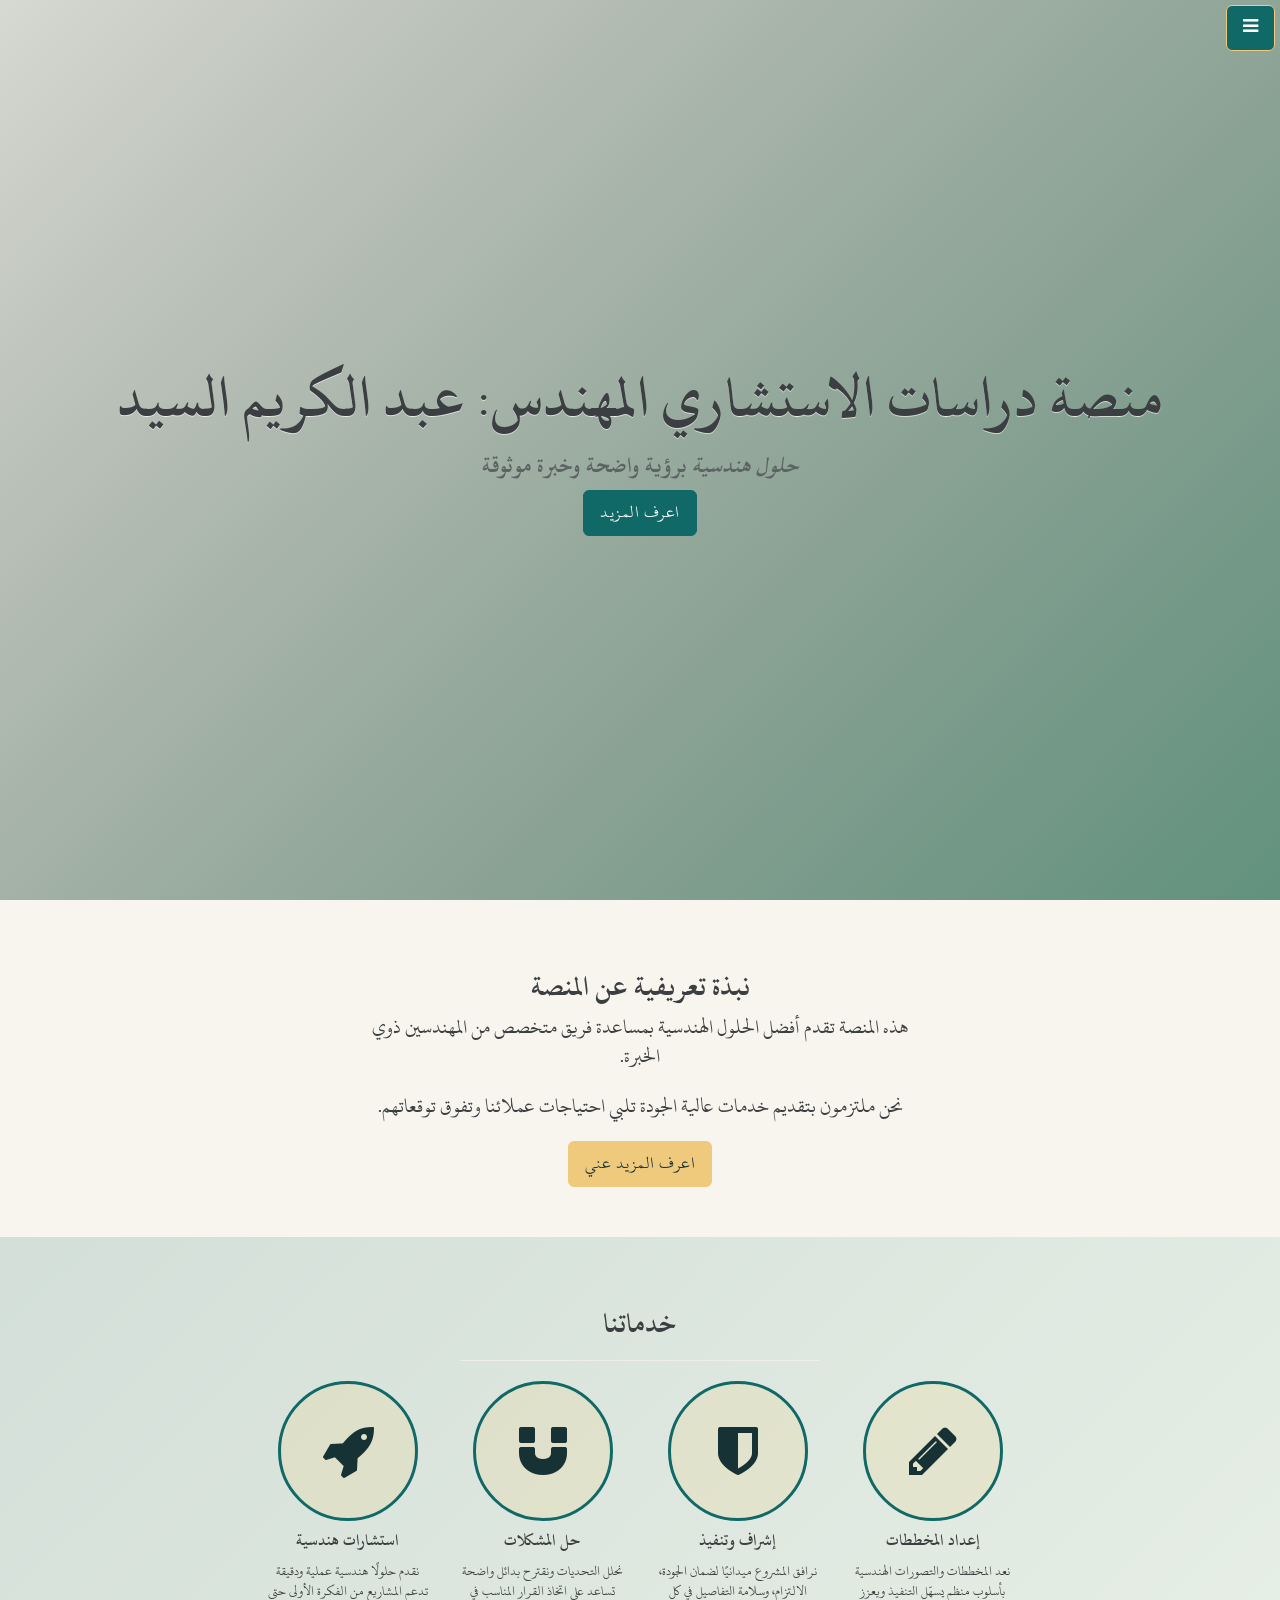
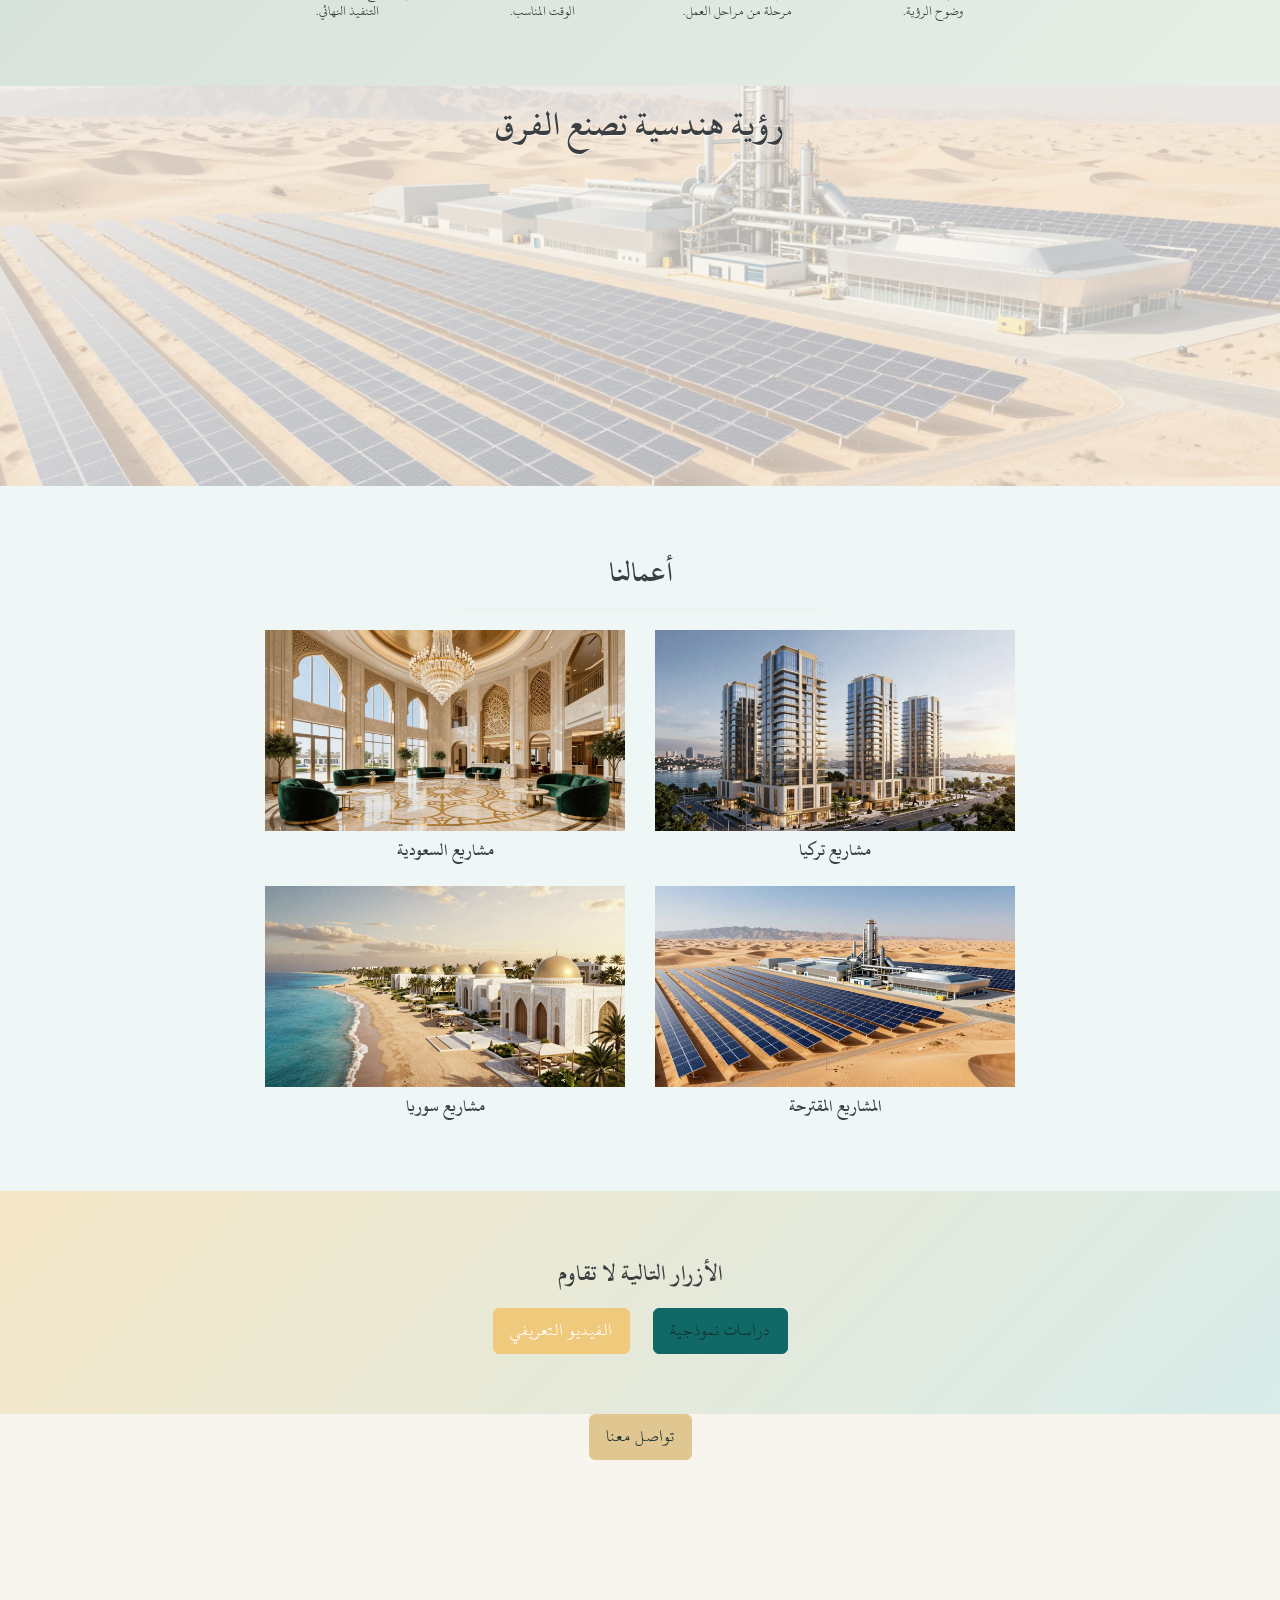
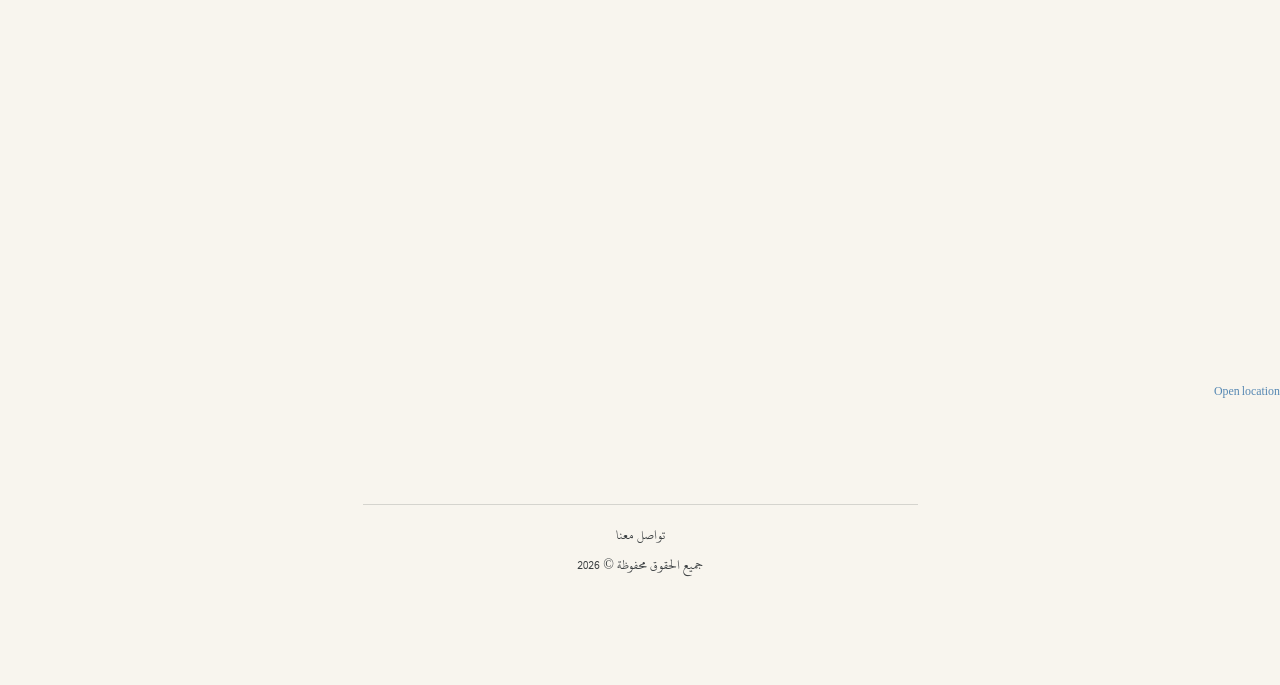
==== commit 7cfa8d91: "Sample studdies button" ====
--- a/index.html
+++ b/index.html
@@ -274,8 +274,8 @@
         <div class="row">
           <div class="col-md-6 col-md-offset-3 text-center">
             <h3>الأزرار التالية لا تقاوم</h3>
-            <a href="#" class="btn btn-lg btn-default">اضغط هنا</a>
-            <a href="#" class="btn btn-lg btn-primary">شاهد الآن</a>
+            <a href="Sample-studies.html" class="btn btn-lg btn-default">دراسات نموذجية</a>
+            <a href="#" class="btn btn-lg btn-primary">الفيديو التعريفي</a>
           </div>
         </div>
       </div>
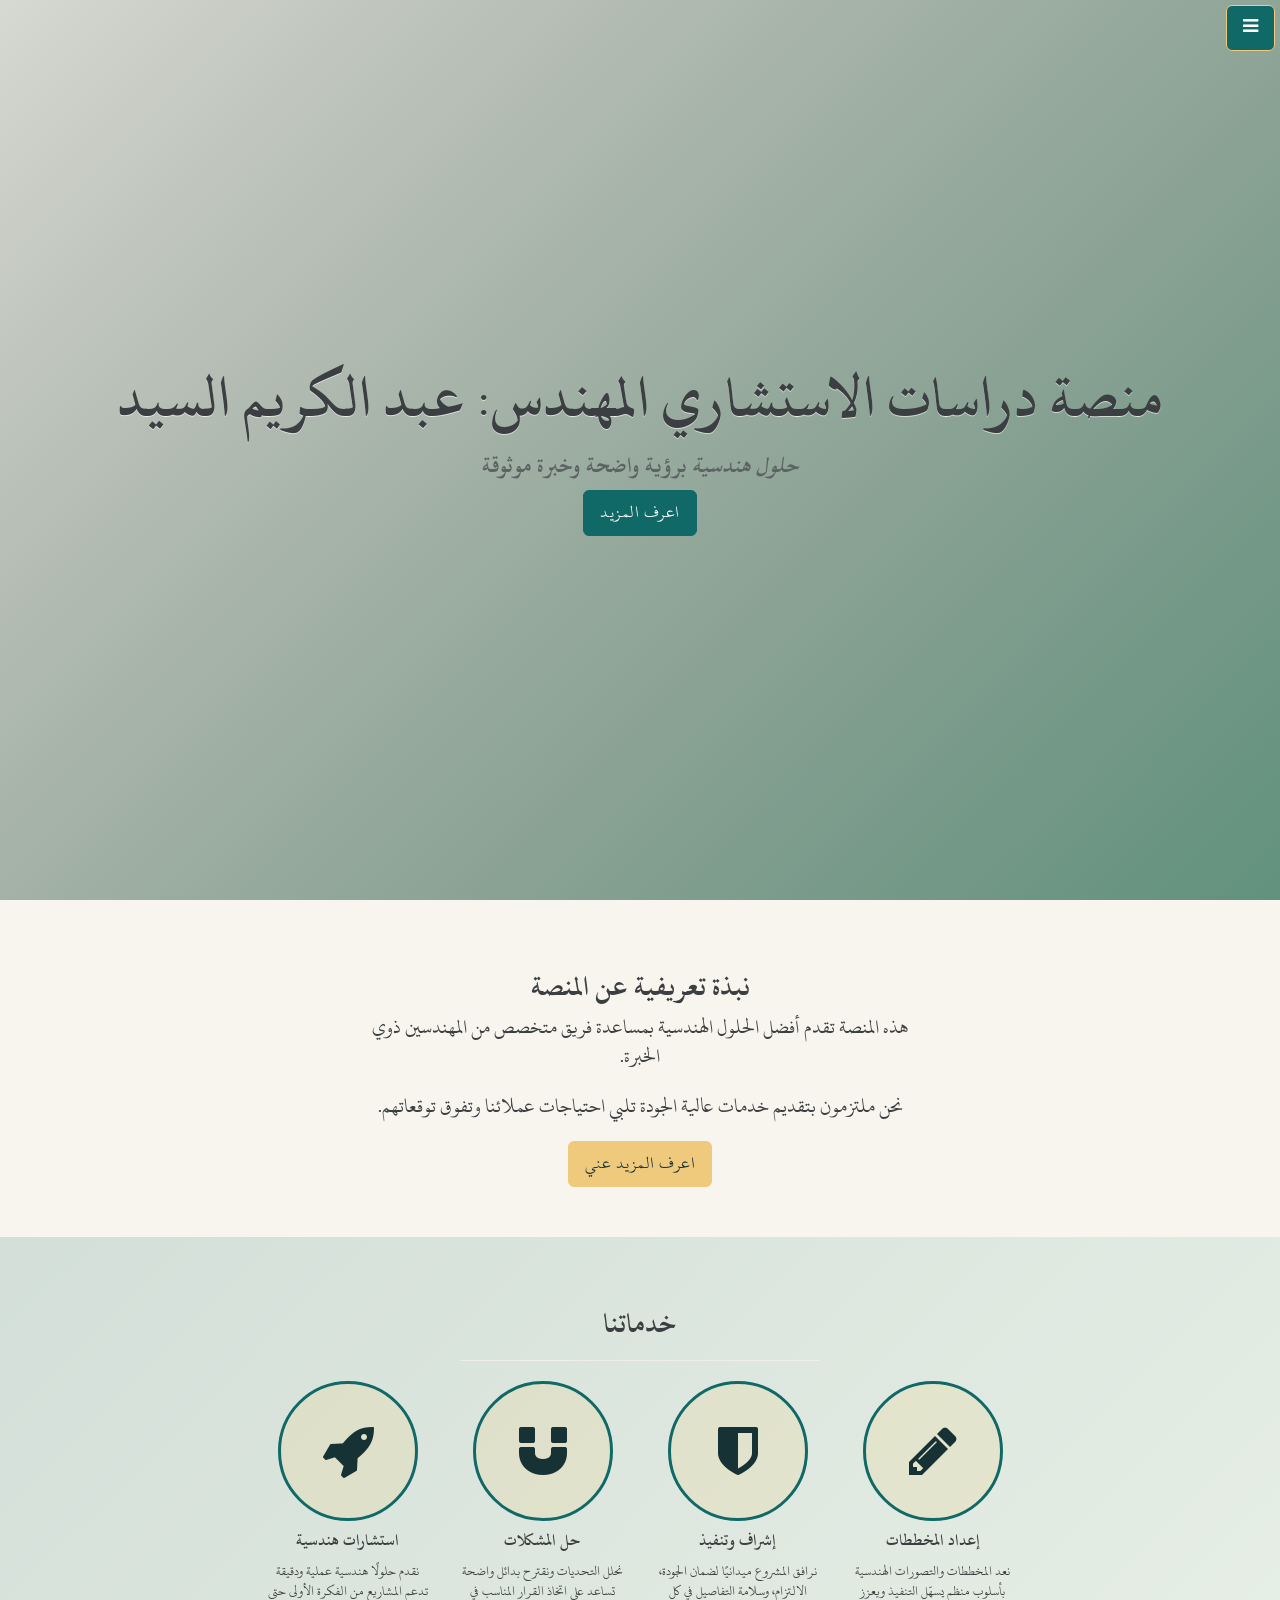
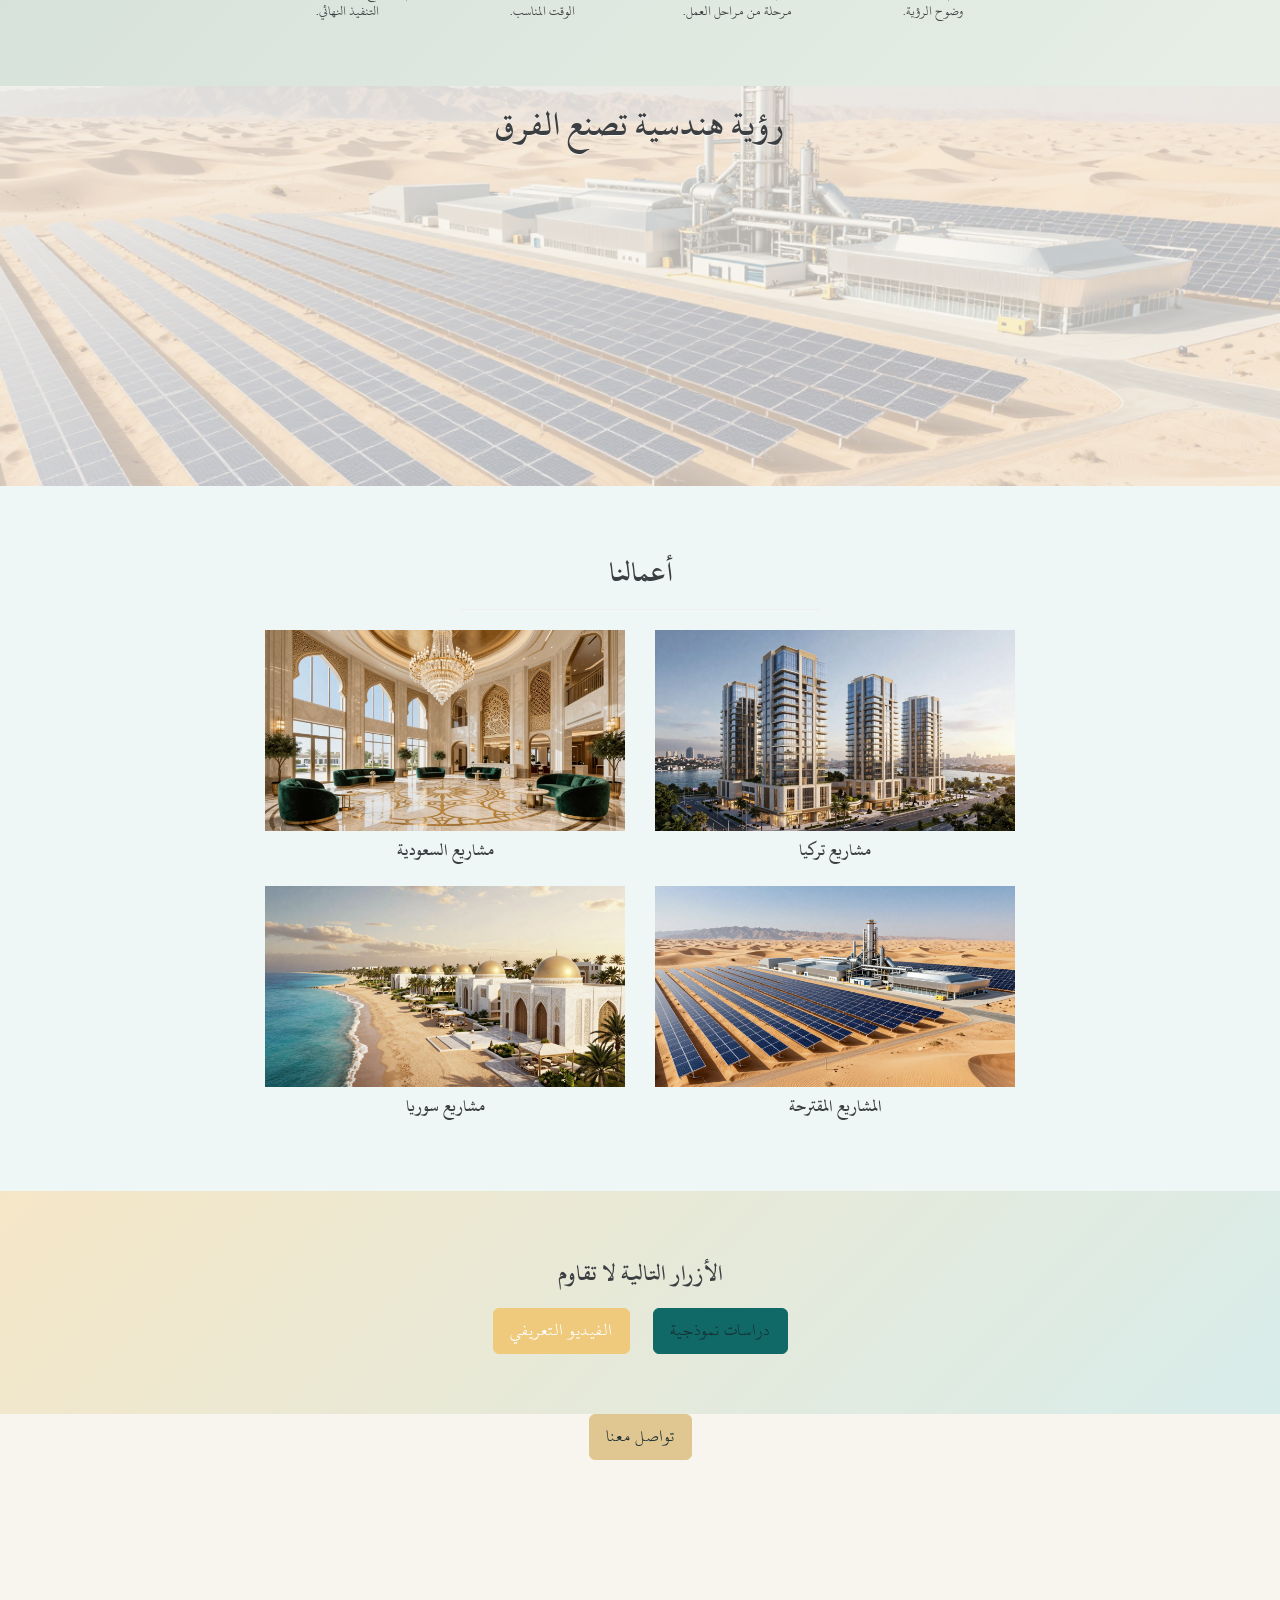
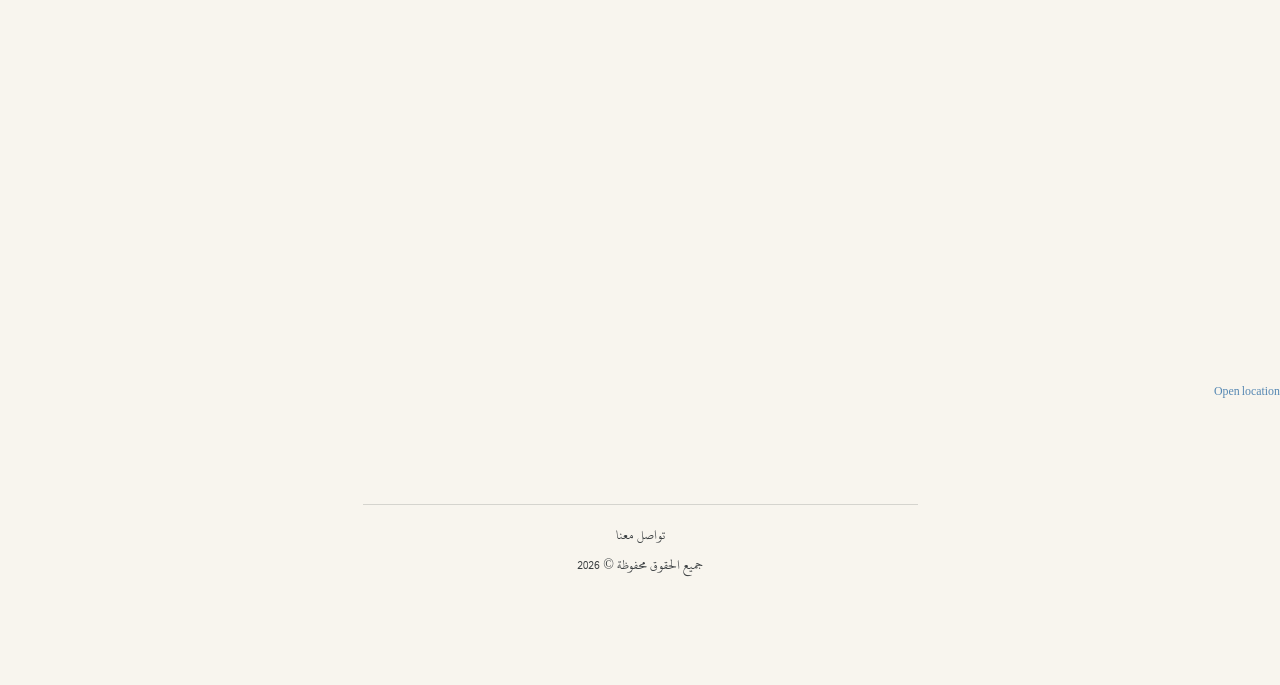
==== commit e2312b07: "new navagation" ====
--- a/index.html
+++ b/index.html
@@ -33,10 +33,13 @@
 
       .contact-modal-dialog {
         width: min(100%, 540px);
+        max-height: 90vh;
         background: #fff;
         border-radius: 14px;
         box-shadow: 0 20px 45px rgba(0, 0, 0, 0.25);
         overflow: hidden;
+        display: flex;
+        flex-direction: column;
       }
 
       .contact-modal-header {
@@ -44,6 +47,7 @@
         align-items: center;
         justify-content: space-between;
         padding: 20px 22px 10px;
+        flex-shrink: 0;
       }
 
       .contact-modal-header h3 {
@@ -59,10 +63,13 @@
         line-height: 1;
         cursor: pointer;
         color: #6b7280;
+        padding: 6px 10px;
       }
 
       .contact-modal-body {
         padding: 0 22px 22px;
+        overflow-y: auto;
+        -webkit-overflow-scrolling: touch;
       }
 
       .contact-form .row {
@@ -85,10 +92,10 @@
       .contact-form input,
       .contact-form textarea {
         width: 100%;
-        padding: 10px 12px;
+        padding: 12px;
         border: 1px solid #d1d5db;
         border-radius: 8px;
-        font-size: 14px;
+        font-size: 16px;
         box-sizing: border-box;
       }
 
@@ -106,6 +113,7 @@
       .contact-form button {
         width: 100%;
         margin-top: 16px;
+        padding: 12px;
       }
 
       .contact-form-status {
@@ -118,6 +126,31 @@
       @media (max-width: 768px) {
         .contact-form .row {
           flex-direction: column;
+        }
+      }
+
+      @media (max-width: 480px) {
+        .contact-modal {
+          padding: 0;
+          align-items: flex-end;
+        }
+
+        .contact-modal-dialog {
+          width: 100%;
+          max-height: 95vh;
+          border-radius: 16px 16px 0 0;
+        }
+
+        .contact-modal-header {
+          padding: 16px 16px 8px;
+        }
+
+        .contact-modal-header h3 {
+          font-size: 18px;
+        }
+
+        .contact-modal-body {
+          padding: 0 16px 16px;
         }
       }
     </style>
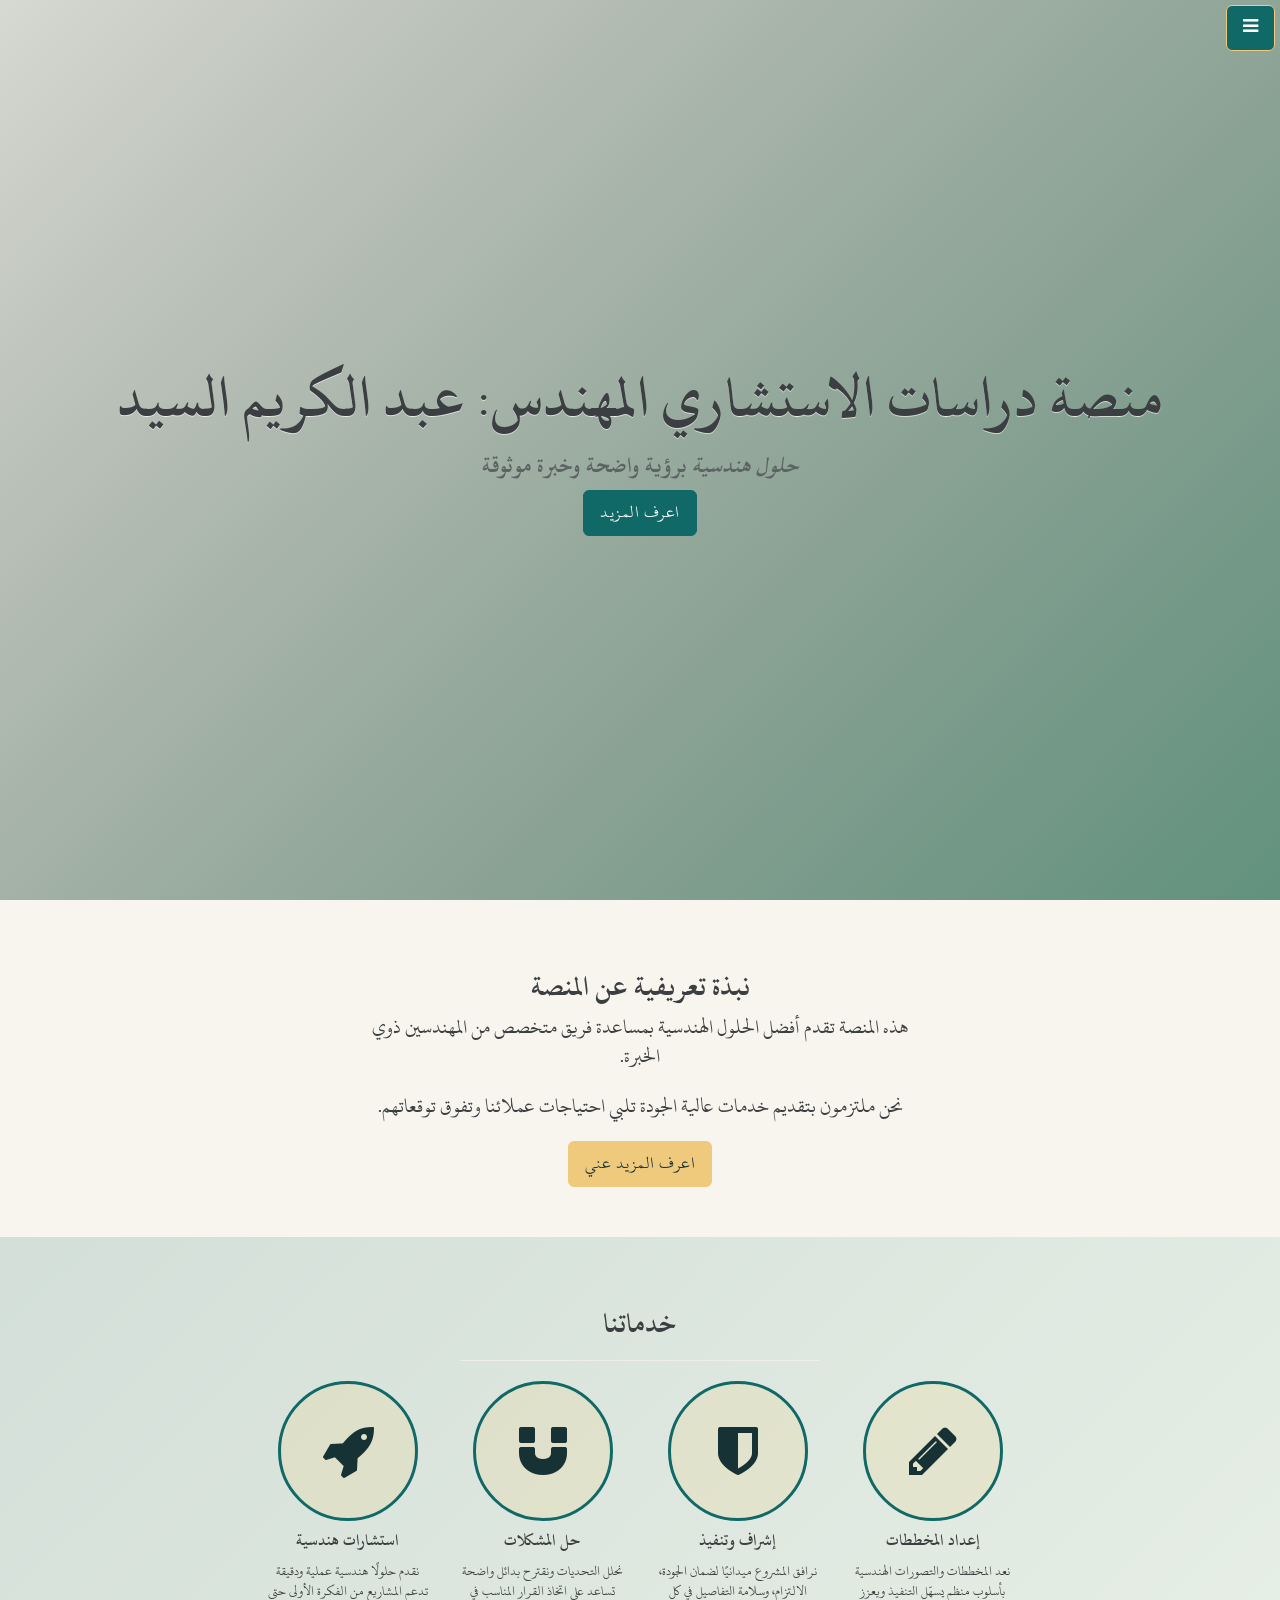
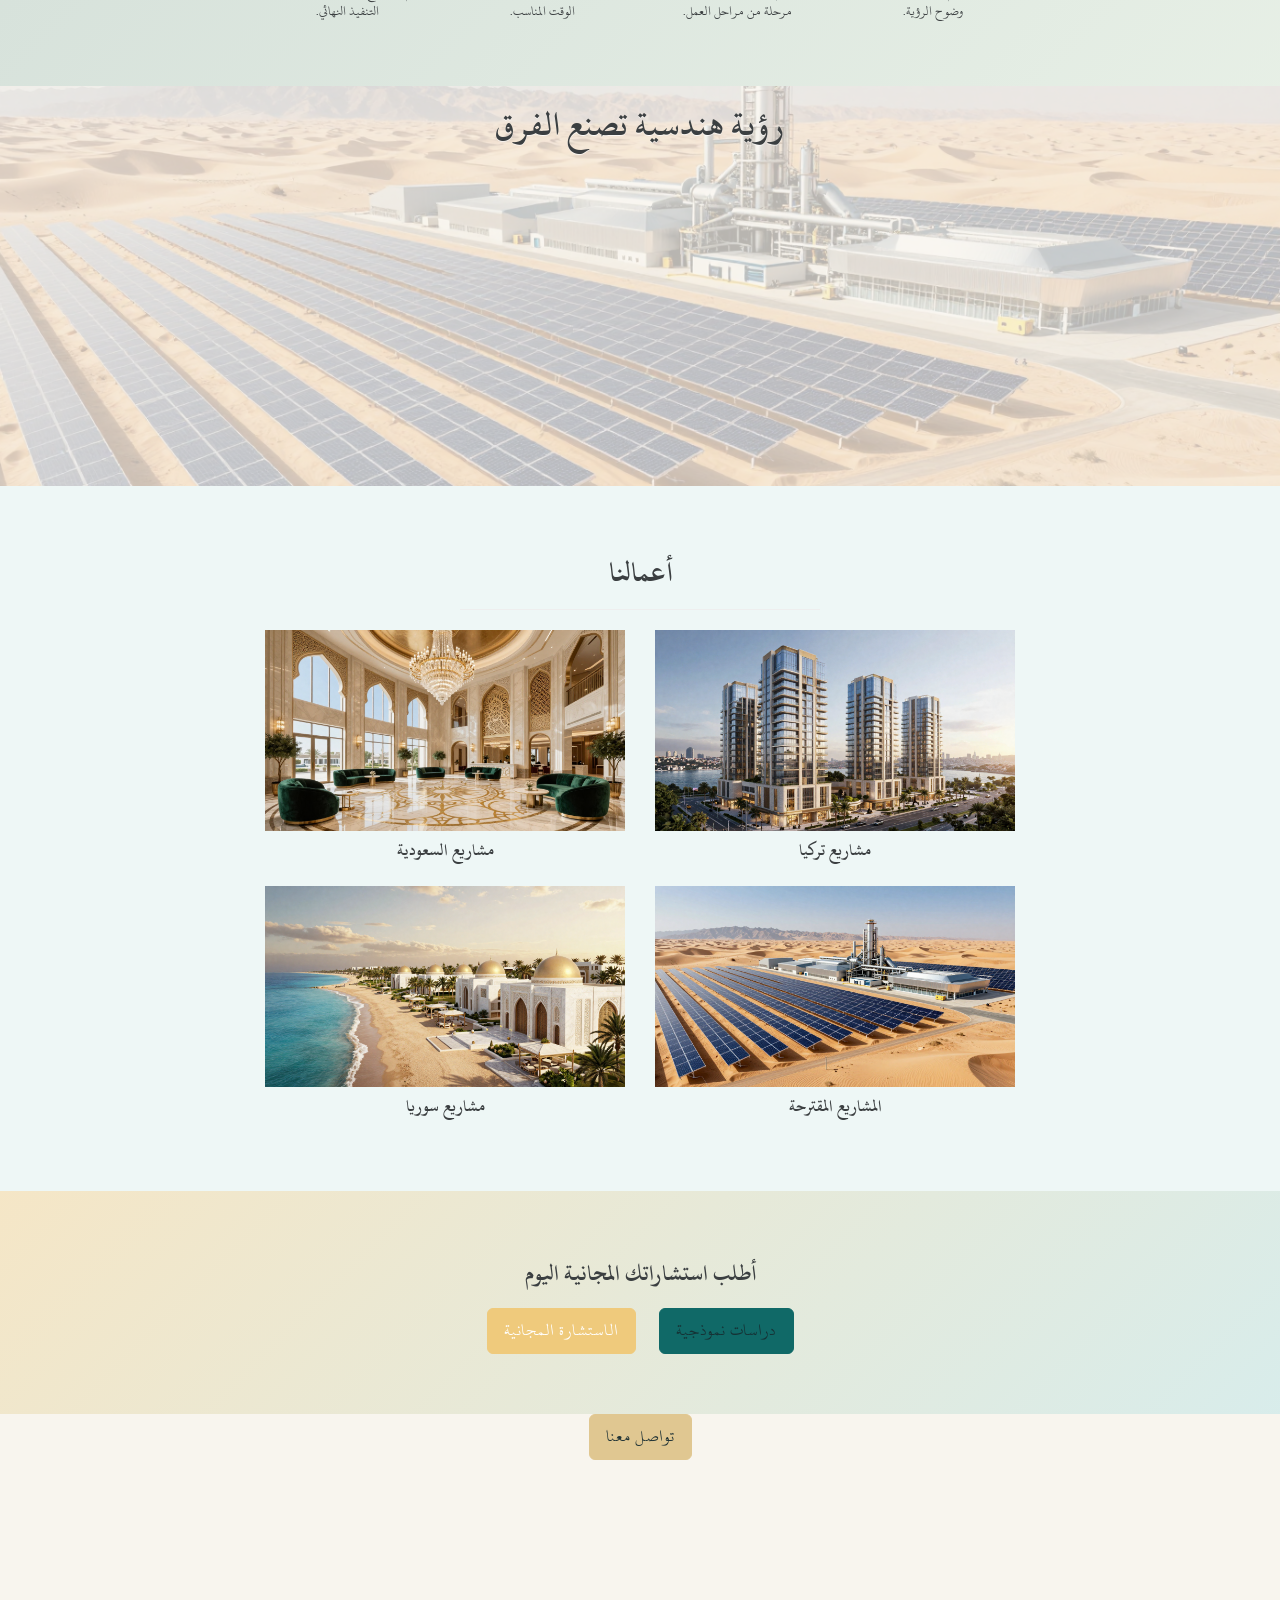
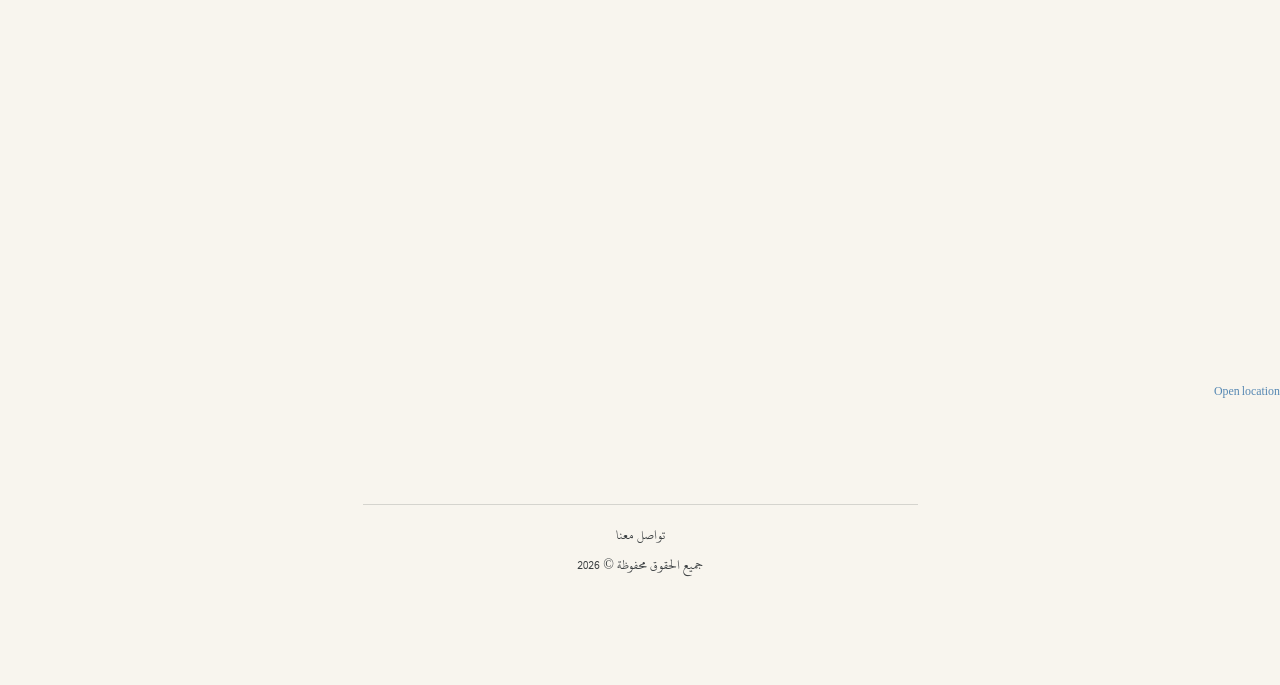
==== commit 8ad42fd6: "New Consultation page" ====
--- a/index.html
+++ b/index.html
@@ -169,6 +169,7 @@
         <li><a href="about-me.html">عنّي</a></li>
         <li><a href="#services">الخدمات</a></li>
         <li><a href="#portfolio">معرض الأعمال</a></li>
+        <li><a href="free-consultation.html">الاستشارة المجانية</a></li>
         <li><a href="#contact">تواصل معي</a></li>
       </ul>
     </div>
@@ -306,9 +307,9 @@
       <div class="container">
         <div class="row">
           <div class="col-md-6 col-md-offset-3 text-center">
-            <h3>الأزرار التالية لا تقاوم</h3>
+            <h3>أطلب استشاراتك المجانية اليوم</h3>
             <a href="Sample-studies.html" class="btn btn-lg btn-default">دراسات نموذجية</a>
-            <a href="#" class="btn btn-lg btn-primary">الفيديو التعريفي</a>
+            <a href="free-consultation.html" class="btn btn-lg btn-primary">الاستشارة المجانية</a>
           </div>
         </div>
       </div>
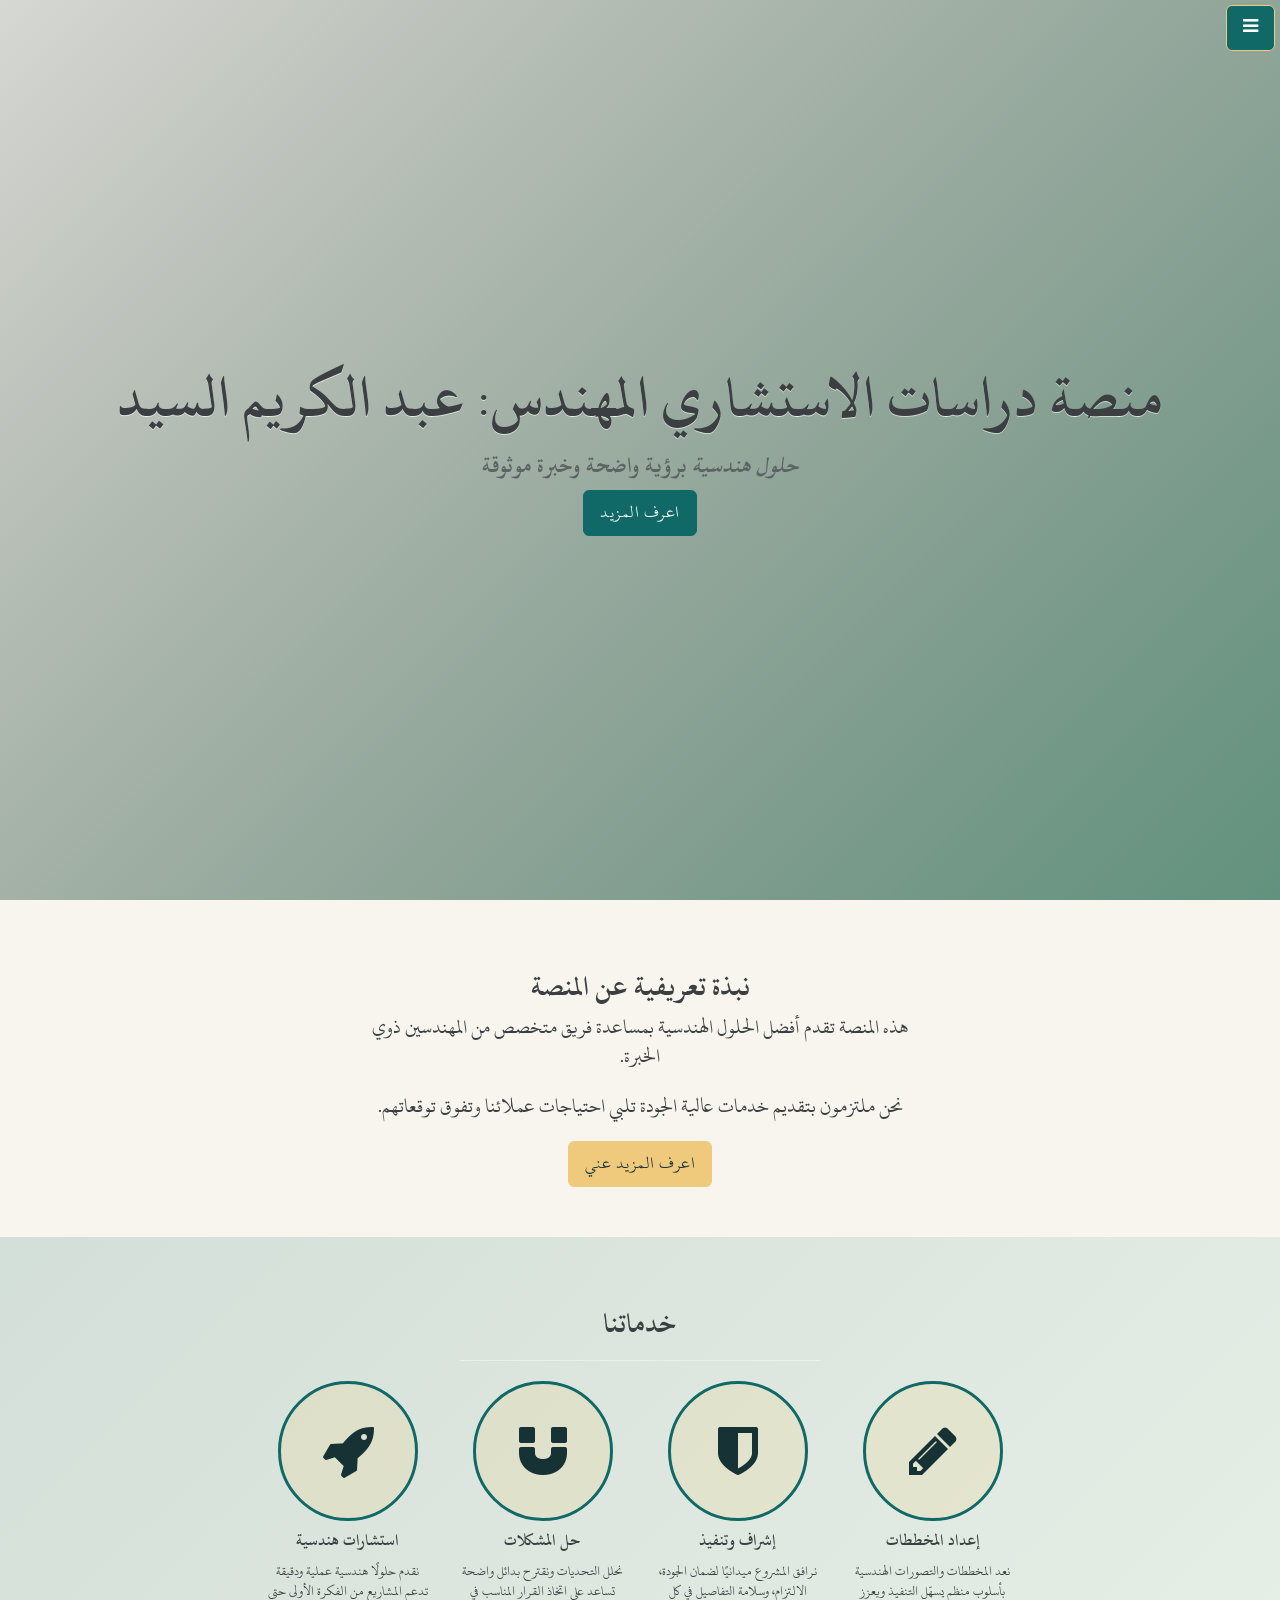
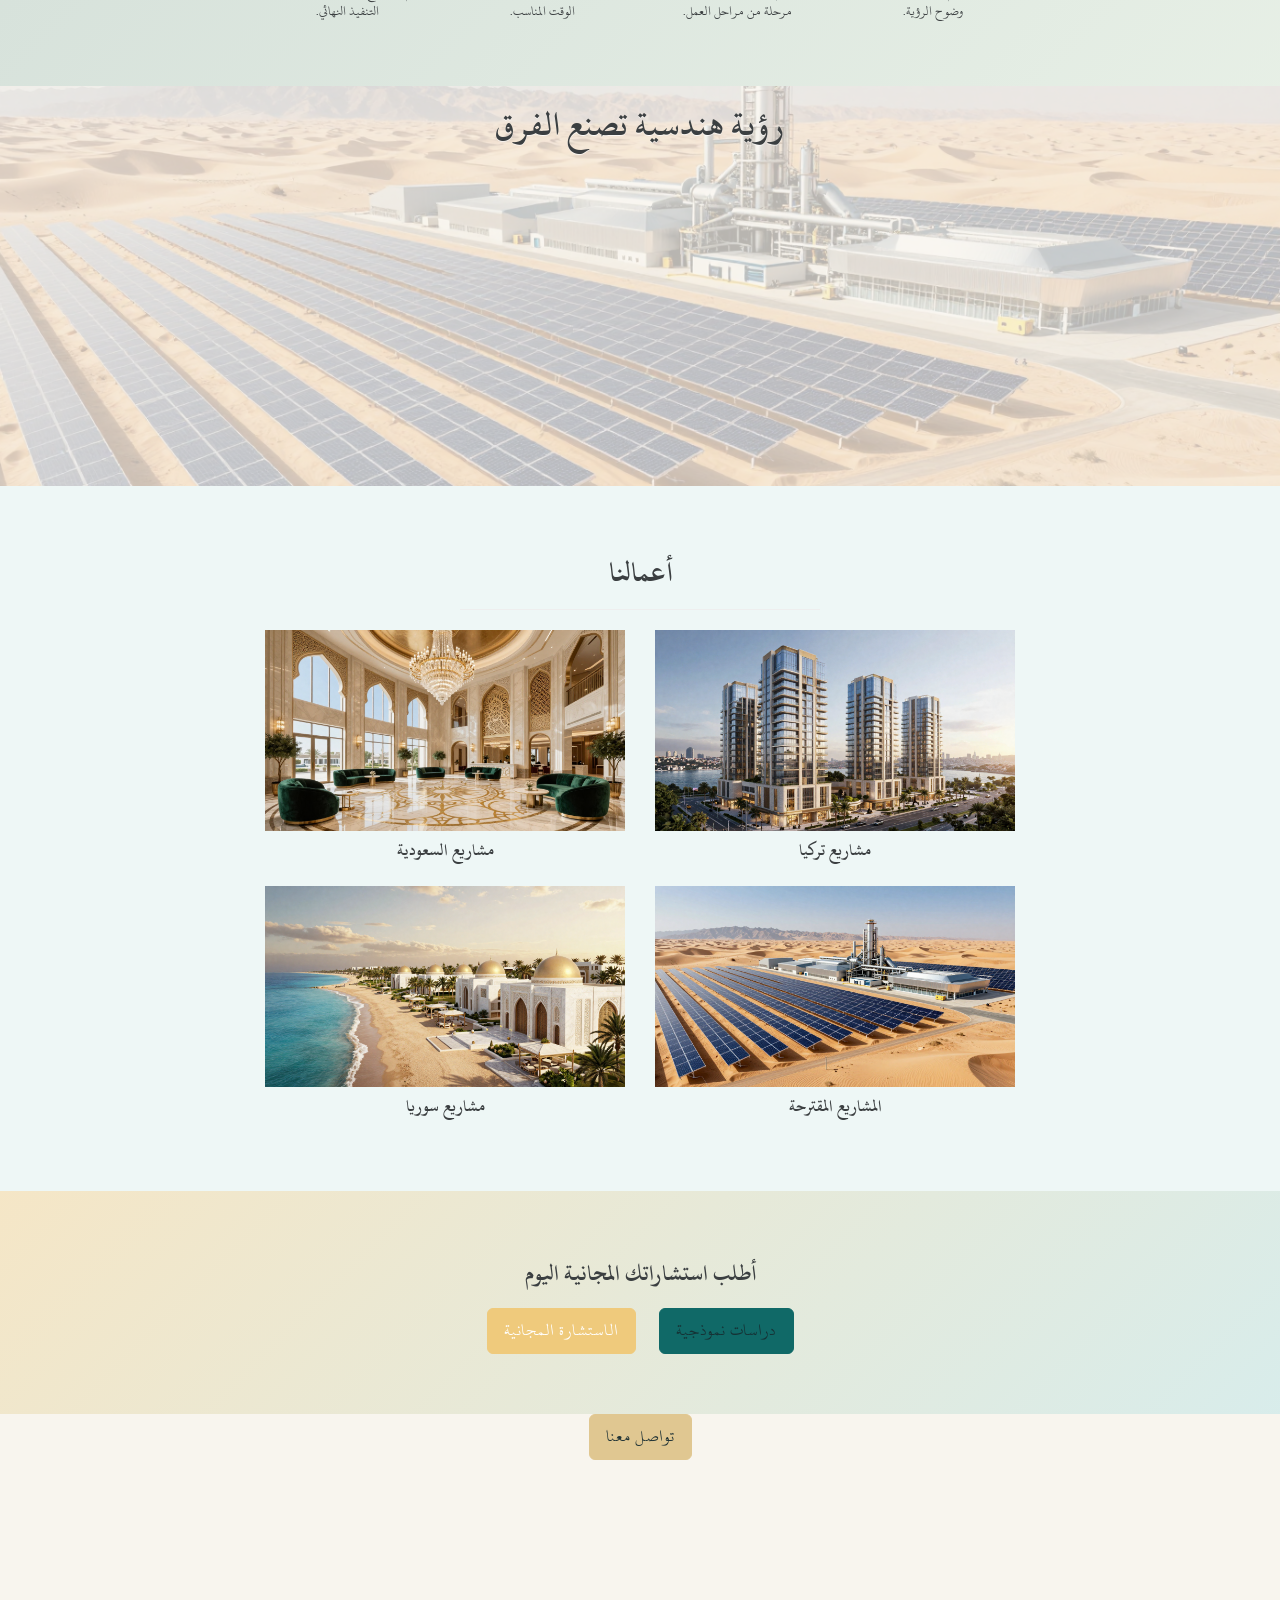
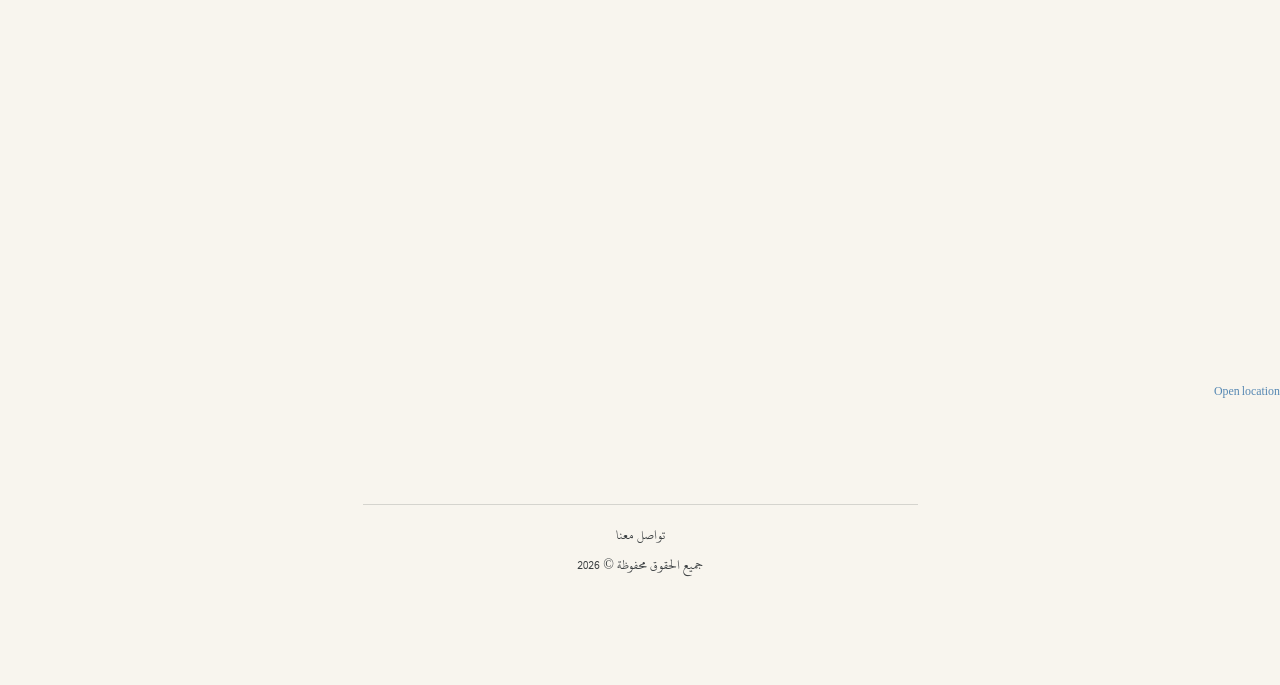
==== commit 995f0d86: "Update" ====
--- a/index.html
+++ b/index.html
@@ -389,7 +389,7 @@
     <script src="js/bootstrap.js"></script>
 
     <script>
-      const GOOGLE_SHEET_WEB_APP_URL = 'https://script.google.com/macros/s/AKfycbzU2I_Zrn1q2nRZk8UcecjMrl3Yq1z-s34aNYBUMOekz25kePIq4t4FUfyq11OcmBzebA/exec';
+      const GOOGLE_SHEET_WEB_APP_URL = 'https://script.google.com/macros/s/AKfycbw6AE91qjP1wPSHAudxHlp3iDR9M_4UGShDz1JWpZo04ixbDe2no1tHt7a_I76dIARQmQ/exec';
       const GOOGLE_SHEET_NAME = 'Abdulkarim_Contacts';
       const contactModal = document.getElementById('contact-modal');
       const contactForm = document.getElementById('contact-form');
@@ -487,14 +487,34 @@
         contactStatus.style.color = '#1f7a45';
 
         try {
-          await fetch(GOOGLE_SHEET_WEB_APP_URL, {
+          const params = new URLSearchParams(payload).toString();
+          console.log('Sending payload:', params);
+
+          const response = await fetch(GOOGLE_SHEET_WEB_APP_URL, {
             method: 'POST',
-            mode: 'no-cors',
             headers: {
               'Content-Type': 'application/x-www-form-urlencoded;charset=UTF-8'
             },
-            body: new URLSearchParams(payload).toString()
+            body: params
           });
+
+          const result = await response.text();
+          console.log('Raw response:', result);
+
+          try {
+            const data = JSON.parse(result);
+            if (data.status !== 'success') {
+              contactStatus.textContent = 'حدث خطأ: ' + data.message;
+              contactStatus.style.color = '#b91c1c';
+              return;
+            }
+          } catch (parseError) {
+            if (!response.ok) {
+              contactStatus.textContent = 'حدث خطأ أثناء الإرسال. يرجى المحاولة مرة أخرى.';
+              contactStatus.style.color = '#b91c1c';
+              return;
+            }
+          }
 
           contactStatus.textContent = 'تم إرسال الرسالة بنجاح.';
           contactStatus.style.color = '#1f7a45';
@@ -504,6 +524,7 @@
             closeContactModal();
           }, 1200);
         } catch (error) {
+          console.error('Fetch error:', error);
           contactStatus.textContent = 'حدث خطأ أثناء الإرسال. يرجى المحاولة مرة أخرى.';
           contactStatus.style.color = '#b91c1c';
         }
